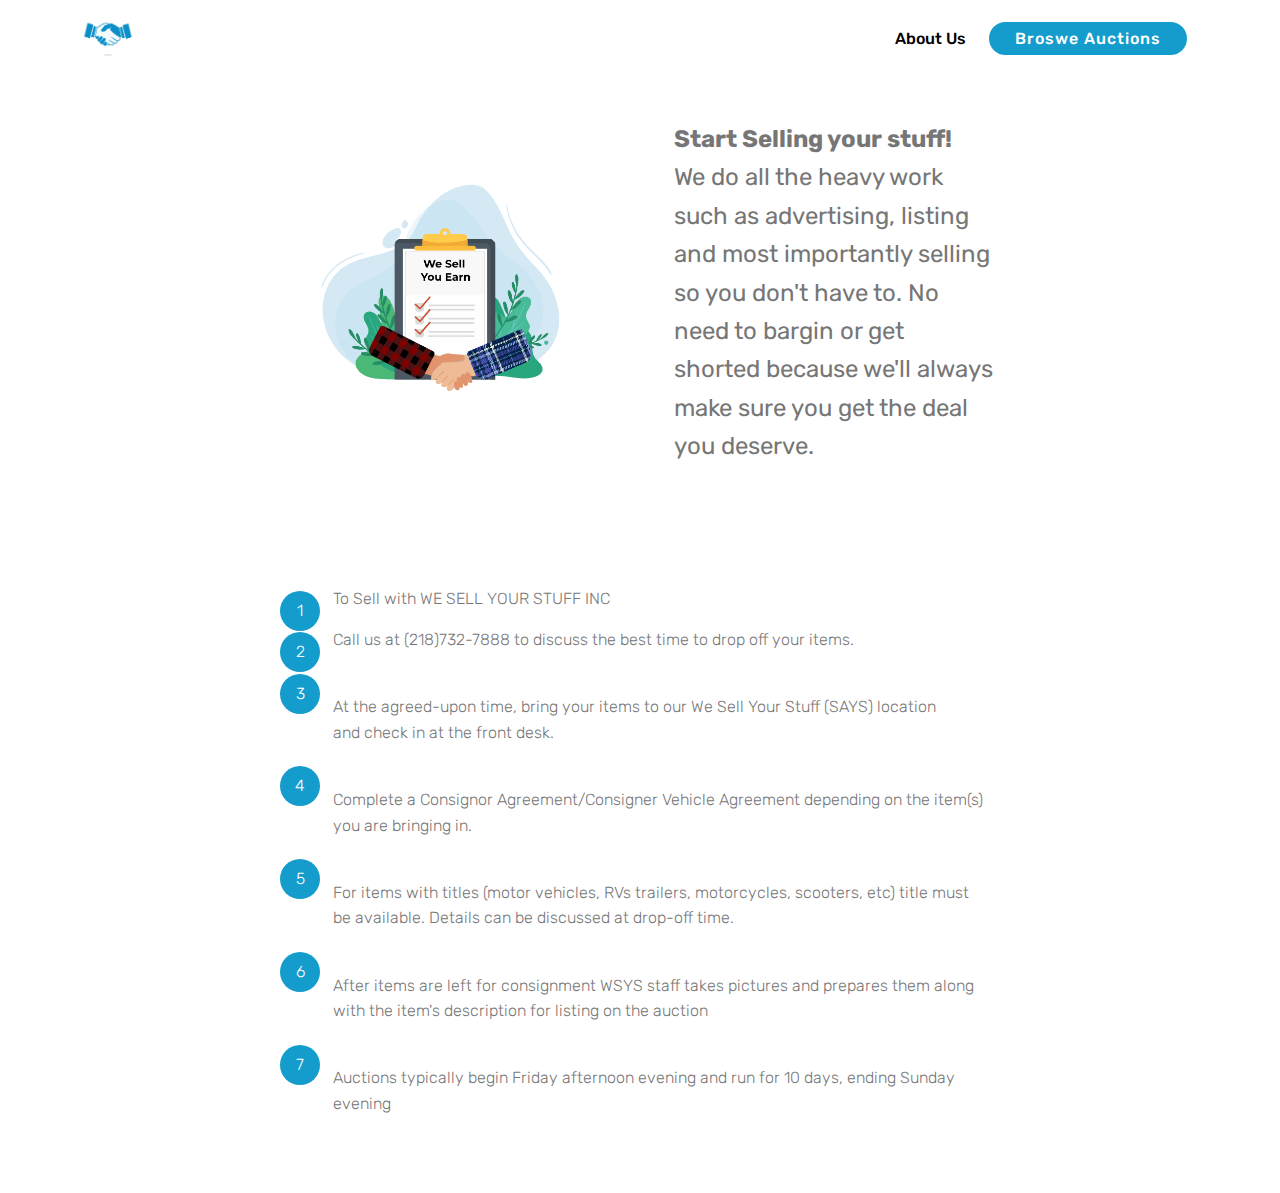
==== sell.html @ b96b13cd "init" ====
<!DOCTYPE html>
<html  >
<head>
  <!-- Site made with Mobirise Website Builder v4.11.3, https://mobirise.com -->
  <meta charset="UTF-8">
  <meta http-equiv="X-UA-Compatible" content="IE=edge">
  <meta name="generator" content="Mobirise v4.11.3, mobirise.com">
  <meta name="viewport" content="width=device-width, initial-scale=1, minimum-scale=1">
  <link rel="shortcut icon" href="assets/images/blue-hands-shaking-icon-86209-122x133.png" type="image/x-icon">
  <meta name="description" content="Web Page Creator Description">
  
  <title>Consignment</title>
  <link rel="stylesheet" href="assets/bootstrap/css/bootstrap.min.css">
  <link rel="stylesheet" href="assets/bootstrap/css/bootstrap-grid.min.css">
  <link rel="stylesheet" href="assets/bootstrap/css/bootstrap-reboot.min.css">
  <link rel="stylesheet" href="assets/tether/tether.min.css">
  <link rel="stylesheet" href="assets/dropdown/css/style.css">
  <link rel="stylesheet" href="assets/theme/css/style.css">
  <link rel="preload" as="style" href="assets/mobirise/css/mbr-additional.css"><link rel="stylesheet" href="assets/mobirise/css/mbr-additional.css" type="text/css">
  
  
  
</head>
<body>
  <section class="menu cid-rFRfF0WwJ8" once="menu" id="menu2-5">

    

    <nav class="navbar navbar-expand beta-menu navbar-dropdown align-items-center navbar-fixed-top navbar-toggleable-sm">
        <button class="navbar-toggler navbar-toggler-right" type="button" data-toggle="collapse" data-target="#navbarSupportedContent" aria-controls="navbarSupportedContent" aria-expanded="false" aria-label="Toggle navigation">
            <div class="hamburger">
                <span></span>
                <span></span>
                <span></span>
                <span></span>
            </div>
        </button>
        <div class="menu-logo">
            <div class="navbar-brand">
                <span class="navbar-logo">
                    <a href="https://mobirise.co">
                        <img src="assets/images/blue-hands-shaking-icon-86209-122x133.png" alt="Mobirise" title="" style="height: 3.8rem;">
                    </a>
                </span>
                
            </div>
        </div>
        <div class="collapse navbar-collapse" id="navbarSupportedContent">
            <ul class="navbar-nav nav-dropdown" data-app-modern-menu="true"><li class="nav-item">
                    <a class="nav-link link text-black display-4" href="https://mobirise.co">
                        About Us
                    </a>
                </li></ul>
            <div class="navbar-buttons mbr-section-btn"><a class="btn btn-sm btn-primary display-4" href="https://www.k-bid.com/auction/list?affiliate=175042&closing=&closing_mask=&distance_radius=-1&distance_zip=&sort_field=end" target="_blank">Broswe Auctions
                    </a></div>
        </div>
    </nav>
</section>

<section class="engine"><a href="https://mobirise.info/q">free responsive website templates</a></section><section class="mbr-section content6 cid-rFRnSzT2bj" id="content6-6">
    
     
    
    <div class="container">
        <div class="media-container-row">
            <div class="col-12 col-md-8">
                <div class="media-container-row">
                    <div class="mbr-figure" style="width: 110%;">
                      <img src="assets/images/con1-635x500.png" alt="Mobirise" title="">  
                    </div>
                    <div class="media-content">
                        <div class="mbr-section-text">
                            <p class="mbr-text mb-0 mbr-fonts-style display-5">
                               <strong>Start Selling your stuff!</strong>&nbsp;<br>We do all the heavy work such as advertising, listing and most importantly selling so you don't have to. No need to bargin or get shorted because we'll always make sure you get the deal you deserve. &nbsp; &nbsp; &nbsp; &nbsp; &nbsp; &nbsp; &nbsp; &nbsp; &nbsp; &nbsp; &nbsp; &nbsp; &nbsp; &nbsp; &nbsp;</p>
                        </div>
                    </div>
                </div>
            </div>
        </div>
    </div>
</section>

<section class="mbr-section article content11 cid-rFRnUtUGq5" id="content11-7">
     

    <div class="container">
        <div class="media-container-row">
            <div class="mbr-text counter-container col-12 col-md-8 mbr-fonts-style display-4">
                <ol>
                    <li>To Sell with WE SELL YOUR STUFF INC</li><li><span style="font-size: 1rem;">Call us at (218)732-7888 to discuss the best time to drop off your items.</span></li><li><span style="font-size: 1rem;"><br></span><span style="font-size: 1rem;">At the agreed-upon time, bring your items to our We Sell Your Stuff (SAYS) location and&nbsp;</span><span style="font-size: 1rem;">check in at the front desk.</span></li><li><span style="font-size: 1rem;"><br></span><span style="font-size: 1rem;">Complete a Consignor Agreement/Consigner Vehicle Agreement depending on the item(s) you&nbsp;</span><span style="font-size: 1rem;">are bringing in.</span></li><li><span style="font-size: 1rem;"><br></span><span style="font-size: 1rem;">For items with titles (motor vehicles, RVs trailers, motorcycles, scooters, etc) title must be&nbsp;</span><span style="font-size: 1rem;">available. Details can be discussed at drop-off time.</span></li><li><span style="font-size: 1rem;"><br></span><span style="font-size: 1rem;">After items are left for consignment WSYS staff takes pictures and prepares them along with&nbsp;</span><span style="font-size: 1rem;">the item's description for listing on the auction</span></li><li><span style="font-size: 1rem;"><br></span><span style="font-size: 1rem;">Auctions typically begin Friday afternoon evening and run for 10 days, ending Sunday evening</span></li></ol>
            </div>
        </div>
    </div>
</section>


  <script src="assets/web/assets/jquery/jquery.min.js"></script>
  <script src="assets/popper/popper.min.js"></script>
  <script src="assets/bootstrap/js/bootstrap.min.js"></script>
  <script src="assets/tether/tether.min.js"></script>
  <script src="assets/smoothscroll/smooth-scroll.js"></script>
  <script src="assets/dropdown/js/nav-dropdown.js"></script>
  <script src="assets/dropdown/js/navbar-dropdown.js"></script>
  <script src="assets/touchswipe/jquery.touch-swipe.min.js"></script>
  <script src="assets/theme/js/script.js"></script>
  
  
</body>
</html>
---- assets/dropdown/css/style.css ----
.navbar-dropdown {
  left: 0;
  padding: 0;
  position: absolute;
  right: 0;
  top: 0;
  transition: all 0.45s ease;
  z-index: 1030;
  background: #282828; }
  .navbar-dropdown .navbar-logo {
    margin-right: 0.8rem;
    transition: margin 0.3s ease-in-out;
    vertical-align: middle; }
    .navbar-dropdown .navbar-logo img {
      height: 3.125rem;
      transition: all 0.3s ease-in-out; }
    .navbar-dropdown .navbar-logo.mbr-iconfont {
      font-size: 3.125rem;
      line-height: 3.125rem; }
  .navbar-dropdown .navbar-caption {
    font-weight: 700;
    white-space: normal;
    vertical-align: -4px;
    line-height: 3.125rem !important; }
    .navbar-dropdown .navbar-caption, .navbar-dropdown .navbar-caption:hover {
      color: inherit;
      text-decoration: none; }
  .navbar-dropdown .mbr-iconfont + .navbar-caption {
    vertical-align: -1px; }
  .navbar-dropdown.navbar-fixed-top {
    position: fixed; }
  .navbar-dropdown .navbar-brand span {
    vertical-align: -4px; }
  .navbar-dropdown.bg-color.transparent {
    background: none; }
  .navbar-dropdown.navbar-short .navbar-brand {
    padding: 0.625rem 0; }
    .navbar-dropdown.navbar-short .navbar-brand span {
      vertical-align: -1px; }
  .navbar-dropdown.navbar-short .navbar-caption {
    line-height: 2.375rem !important;
    vertical-align: -2px; }
  .navbar-dropdown.navbar-short .navbar-logo {
    margin-right: 0.5rem; }
    .navbar-dropdown.navbar-short .navbar-logo img {
      height: 2.375rem; }
    .navbar-dropdown.navbar-short .navbar-logo.mbr-iconfont {
      font-size: 2.375rem;
      line-height: 2.375rem; }
  .navbar-dropdown.navbar-short .mbr-table-cell {
    height: 3.625rem; }
  .navbar-dropdown .navbar-close {
    left: 0.6875rem;
    position: fixed;
    top: 0.75rem;
    z-index: 1000; }
  .navbar-dropdown .hamburger-icon {
    content: "";
    display: inline-block;
    vertical-align: middle;
    width: 16px;
    -webkit-box-shadow: 0 -6px 0 1px #282828,0 0 0 1px #282828,0 6px 0 1px #282828;
    -moz-box-shadow: 0 -6px 0 1px #282828,0 0 0 1px #282828,0 6px 0 1px #282828;
    box-shadow: 0 -6px 0 1px #282828,0 0 0 1px #282828,0 6px 0 1px #282828; }

.dropdown-menu .dropdown-toggle[data-toggle="dropdown-submenu"]::after {
  border-bottom: 0.35em solid transparent;
  border-left: 0.35em solid;
  border-right: 0;
  border-top: 0.35em solid transparent;
  margin-left: 0.3rem; }

.dropdown-menu .dropdown-item:focus {
  outline: 0; }

.nav-dropdown {
  font-size: 0.75rem;
  font-weight: 500;
  height: auto !important; }
  .nav-dropdown .nav-btn {
    padding-left: 1rem; }
  .nav-dropdown .link {
    margin: .667em 1.667em;
    font-weight: 500;
    padding: 0;
    transition: color .2s ease-in-out; }
    .nav-dropdown .link.dropdown-toggle {
      margin-right: 2.583em; }
      .nav-dropdown .link.dropdown-toggle::after {
        margin-left: .25rem;
        border-top: 0.35em solid;
        border-right: 0.35em solid transparent;
        border-left: 0.35em solid transparent;
        border-bottom: 0; }
      .nav-dropdown .link.dropdown-toggle[aria-expanded="true"] {
        margin: 0;
        padding: 0.667em 3.263em  0.667em 1.667em; }
  .nav-dropdown .link::after,
  .nav-dropdown .dropdown-item::after {
    color: inherit; }
  .nav-dropdown .btn {
    font-size: 0.75rem;
    font-weight: 700;
    letter-spacing: 0;
    margin-bottom: 0;
    padding-left: 1.25rem;
    padding-right: 1.25rem; }
  .nav-dropdown .dropdown-menu {
    border-radius: 0;
    border: 0;
    left: 0;
    margin: 0;
    padding-bottom: 1.25rem;
    padding-top: 1.25rem;
    position: relative; }
  .nav-dropdown .dropdown-submenu {
    margin-left: 0.125rem;
    top: 0; }
  .nav-dropdown .dropdown-item {
    font-weight: 500;
    line-height: 2;
    padding: 0.3846em 4.615em 0.3846em 1.5385em;
    position: relative;
    transition: color .2s ease-in-out, background-color .2s ease-in-out; }
    .nav-dropdown .dropdown-item::after {
      margin-top: -0.3077em;
      position: absolute;
      right: 1.1538em;
      top: 50%; }
    .nav-dropdown .dropdown-item:focus, .nav-dropdown .dropdown-item:hover {
      background: none; }

@media (max-width: 767px) {
  .nav-dropdown.navbar-toggleable-sm {
    bottom: 0;
    display: none;
    left: 0;
    overflow-x: hidden;
    position: fixed;
    top: 0;
    transform: translateX(-100%);
    -ms-transform: translateX(-100%);
    -webkit-transform: translateX(-100%);
    width: 18.75rem;
    z-index: 999; } }
.nav-dropdown.navbar-toggleable-xl {
  bottom: 0;
  display: none;
  left: 0;
  overflow-x: hidden;
  position: fixed;
  top: 0;
  transform: translateX(-100%);
  -ms-transform: translateX(-100%);
  -webkit-transform: translateX(-100%);
  width: 18.75rem;
  z-index: 999; }

.nav-dropdown-sm {
  display: block !important;
  overflow-x: hidden;
  overflow: auto;
  padding-top: 3.875rem; }
  .nav-dropdown-sm::after {
    content: "";
    display: block;
    height: 3rem;
    width: 100%; }
  .nav-dropdown-sm.collapse.in ~ .navbar-close {
    display: block !important; }
  .nav-dropdown-sm.collapsing, .nav-dropdown-sm.collapse.in {
    transform: translateX(0);
    -ms-transform: translateX(0);
    -webkit-transform: translateX(0);
    transition: all 0.25s ease-out;
    -webkit-transition: all 0.25s ease-out;
    background: #282828; }
  .nav-dropdown-sm.collapsing[aria-expanded="false"] {
    transform: translateX(-100%);
    -ms-transform: translateX(-100%);
    -webkit-transform: translateX(-100%); }
  .nav-dropdown-sm .nav-item {
    display: block;
    margin-left: 0 !important;
    padding-left: 0; }
  .nav-dropdown-sm .link,
  .nav-dropdown-sm .dropdown-item {
    border-top: 1px dotted rgba(255, 255, 255, 0.1);
    font-size: 0.8125rem;
    line-height: 1.6;
    margin: 0 !important;
    padding: 0.875rem 2.4rem 0.875rem 1.5625rem !important;
    position: relative;
    white-space: normal; }
    .nav-dropdown-sm .link:focus, .nav-dropdown-sm .link:hover,
    .nav-dropdown-sm .dropdown-item:focus,
    .nav-dropdown-sm .dropdown-item:hover {
      background: rgba(0, 0, 0, 0.2) !important;
      color: #c0a375; }
  .nav-dropdown-sm .nav-btn {
    position: relative;
    padding: 1.5625rem 1.5625rem 0 1.5625rem; }
    .nav-dropdown-sm .nav-btn::before {
      border-top: 1px dotted rgba(255, 255, 255, 0.1);
      content: "";
      left: 0;
      position: absolute;
      top: 0;
      width: 100%; }
    .nav-dropdown-sm .nav-btn + .nav-btn {
      padding-top: 0.625rem; }
      .nav-dropdown-sm .nav-btn + .nav-btn::before {
        display: none; }
  .nav-dropdown-sm .btn {
    padding: 0.625rem 0; }
  .nav-dropdown-sm .dropdown-toggle[data-toggle="dropdown-submenu"]::after {
    margin-left: .25rem;
    border-top: 0.35em solid;
    border-right: 0.35em solid transparent;
    border-left: 0.35em solid transparent;
    border-bottom: 0; }
  .nav-dropdown-sm .dropdown-toggle[data-toggle="dropdown-submenu"][aria-expanded="true"]::after {
    border-top: 0;
    border-right: 0.35em solid transparent;
    border-left: 0.35em solid transparent;
    border-bottom: 0.35em solid; }
  .nav-dropdown-sm .dropdown-menu {
    margin: 0;
    padding: 0;
    position: relative;
    top: 0;
    left: 0;
    width: 100%;
    border: 0;
    float: none;
    border-radius: 0;
    background: none; }
  .nav-dropdown-sm .dropdown-submenu {
    left: 100%;
    margin-left: 0.125rem;
    margin-top: -1.25rem;
    top: 0; }

.navbar-toggleable-sm .nav-dropdown .dropdown-menu {
  position: absolute; }

.navbar-toggleable-sm .nav-dropdown .dropdown-submenu {
  left: 100%;
  margin-left: 0.125rem;
  margin-top: -1.25rem;
  top: 0; }

.navbar-toggleable-sm.opened .nav-dropdown .dropdown-menu {
  position: relative; }

.navbar-toggleable-sm.opened .nav-dropdown .dropdown-submenu {
  left: 0;
  margin-left: 00rem;
  margin-top: 0rem;
  top: 0; }

.is-builder .nav-dropdown.collapsing {
  transition: none !important; }

/*# sourceMappingURL=style.css.map */
---- assets/theme/css/style.css ----
/*!
 * Mobirise v4 theme (https://mobirise.com/)
 * Copyright 2017 Mobirise
 */
section {
  background-color: #eeeeee; }

body {
  font-style: normal;
  line-height: 1.5; }

section,
.container,
.container-fluid {
  position: relative;
  word-wrap: break-word; }

a.mbr-iconfont:hover {
  text-decoration: none; }

.article .lead p,
.article .lead ul,
.article .lead ol,
.article .lead pre,
.article .lead blockquote {
  margin-bottom: 0; }

ul,
ol,
pre,
blockquote {
  margin-bottom: 2.3125rem; }

pre {
  background: #f4f4f4;
  padding: 10px 24px;
  white-space: pre-wrap; }

.inactive {
  -webkit-user-select: none;
  -moz-user-select: none;
  -ms-user-select: none;
  user-select: none;
  pointer-events: none;
  -webkit-user-drag: none;
  user-drag: none; }

.mbr-section__comments .row {
  justify-content: center;
  -webkit-justify-content: center; }

a {
  font-style: normal;
  font-weight: 400;
  cursor: pointer; }
  a, a:hover {
    text-decoration: none; }

figure {
  margin-bottom: 0; }

body {
  color: #232323; }

h1,
h2,
h3,
h4,
h5,
h6,
.h1,
.h2,
.h3,
.h4,
.h5,
.h6,
.display-1,
.display-2,
.display-3,
.display-4 {
  line-height: 1;
  word-break: break-word;
  word-wrap: break-word; }

.mbr-section-title {
  font-style: normal;
  line-height: 1.2; }

.mbr-section-subtitle {
  line-height: 1.3; }

.mbr-text {
  font-style: normal;
  line-height: 1.6; }

b,
strong {
  font-weight: bold; }

blockquote {
  padding: 10px 0 10px 20px;
  position: relative;
  border-left: 2px solid;
  border-color: #ff3366; }

input:-webkit-autofill, input:-webkit-autofill:hover, input:-webkit-autofill:focus, input:-webkit-autofill:active {
  transition-delay: 9999s;
  transition-property: background-color, color; }

textarea[type='hidden'] {
  display: none; }

body {
  position: relative; }

section {
  background-position: 50% 50%;
  background-repeat: no-repeat;
  background-size: cover; }
  section .mbr-background-video,
  section .mbr-background-video-preview {
    position: absolute;
    bottom: 0;
    left: 0;
    right: 0;
    top: 0; }

.hidden {
  visibility: hidden; }

.mbr-z-index20 {
  z-index: 20; }

/*! Base colors */
.mbr-white {
  color: #ffffff; }

.mbr-black {
  color: #000000; }

.mbr-bg-white {
  background-color: #ffffff; }

.mbr-bg-black {
  background-color: #000000; }

/*! Text-aligns */
.align-left {
  text-align: left; }

.align-center {
  text-align: center; }

.align-right {
  text-align: right; }

@media (max-width: 767px) {
  .align-left,
  .align-center,
  .align-right,
  .mbr-section-btn,
  .mbr-section-title {
    text-align: center; } }
/*! Font-weight  */
.mbr-light {
  font-weight: 300; }

.mbr-regular {
  font-weight: 400; }

.mbr-semibold {
  font-weight: 500; }

.mbr-bold {
  font-weight: 700; }

/*! Media  */
.media-size-item {
  -webkit-flex: 1 1 auto;
  -moz-flex: 1 1 auto;
  -ms-flex: 1 1 auto;
  -o-flex: 1 1 auto;
  flex: 1 1 auto; }

.media-content {
  -webkit-flex-basis: 100%;
  flex-basis: 100%; }

.media-container-row {
  display: -ms-flexbox;
  display: -webkit-flex;
  display: flex;
  -webkit-flex-direction: row;
  -ms-flex-direction: row;
  flex-direction: row;
  -webkit-flex-wrap: wrap;
  -ms-flex-wrap: wrap;
  flex-wrap: wrap;
  -webkit-justify-content: center;
  -ms-flex-pack: center;
  justify-content: center;
  -webkit-align-content: center;
  -ms-flex-line-pack: center;
  align-content: center;
  -webkit-align-items: start;
  -ms-flex-align: start;
  align-items: start; }
  .media-container-row .media-size-item {
    width: 400px; }

.media-container-column {
  display: -ms-flexbox;
  display: -webkit-flex;
  display: flex;
  -webkit-flex-direction: column;
  -ms-flex-direction: column;
  flex-direction: column;
  -webkit-flex-wrap: wrap;
  -ms-flex-wrap: wrap;
  flex-wrap: wrap;
  -webkit-justify-content: center;
  -ms-flex-pack: center;
  justify-content: center;
  -webkit-align-content: center;
  -ms-flex-line-pack: center;
  align-content: center;
  -webkit-align-items: stretch;
  -ms-flex-align: stretch;
  align-items: stretch; }
  .media-container-column > * {
    width: 100%; }

@media (min-width: 992px) {
  .media-container-row {
    -webkit-flex-wrap: nowrap;
    -ms-flex-wrap: nowrap;
    flex-wrap: nowrap; } }
figure {
  overflow: hidden; }

figure[mbr-media-size] {
  transition: width 0.1s; }

.mbr-figure img,
.mbr-figure iframe {
  display: block;
  width: 100%; }

.card {
  background-color: transparent;
  border: none; }

.card-box {
  width: 100%; }

.card-img {
  text-align: center;
  flex-shrink: 0;
  -webkit-flex-shrink: 0; }

.media {
  max-width: 100%;
  margin: 0 auto; }

.mbr-figure {
  -ms-flex-item-align: center;
  -ms-grid-row-align: center;
  -webkit-align-self: center;
  align-self: center; }

.media-container > div {
  max-width: 100%; }

.mbr-figure img,
.card-img img {
  width: 100%; }

@media (max-width: 991px) {
  .media-size-item {
    width: auto !important; }

  .media {
    width: auto; }

  .mbr-figure {
    width: 100% !important; } }
/*! Buttons */
.btn {
  font-weight: 500;
  border-width: 2px;
  font-style: normal;
  letter-spacing: 1px;
  margin: .4rem .8rem;
  white-space: normal;
  -webkit-transition: all .3s ease-in-out;
  -moz-transition: all .3s ease-in-out;
  transition: all .3s ease-in-out;
  display: inline-flex;
  align-items: center;
  justify-content: center;
  word-break: break-word;
  -webkit-align-items: center;
  -webkit-justify-content: center;
  display: -webkit-inline-flex; }

.btn-sm {
  font-weight: 500;
  letter-spacing: 1px;
  -webkit-transition: all .3s ease-in-out;
  -moz-transition: all .3s ease-in-out;
  transition: all .3s ease-in-out; }

.btn-md {
  font-weight: 500;
  letter-spacing: 1px;
  margin: .4rem .8rem !important;
  -webkit-transition: all .3s ease-in-out;
  -moz-transition: all .3s ease-in-out;
  transition: all .3s ease-in-out; }

.btn-lg {
  font-weight: 500;
  letter-spacing: 1px;
  margin: .4rem .8rem !important;
  -webkit-transition: all .3s ease-in-out;
  -moz-transition: all .3s ease-in-out;
  transition: all .3s ease-in-out; }

.mbr-section-btn {
  margin-left: -0.25rem;
  margin-right: -0.25rem;
  font-size: 0; }

nav .mbr-section-btn {
  margin-left: 0rem;
  margin-right: 0rem; }

.btn-form {
  border-radius: 0; }
  .btn-form:hover {
    cursor: pointer; }

/*! Btn icon margin */
.btn .mbr-iconfont,
.btn.btn-sm .mbr-iconfont {
  cursor: pointer;
  margin-right: 0.5rem; }

.btn.btn-md .mbr-iconfont,
.btn.btn-md .mbr-iconfont {
  margin-right: 0.8rem; }

.mbr-regular {
  font-weight: 400; }

.mbr-semibold {
  font-weight: 500; }

.mbr-bold {
  font-weight: 700; }

[type='submit'] {
  -webkit-appearance: none; }

/*! Full-screen */
.mbr-fullscreen .mbr-overlay {
  min-height: 100vh; }

.mbr-fullscreen {
  display: flex;
  display: -webkit-flex;
  display: -moz-flex;
  display: -ms-flex;
  display: -o-flex;
  align-items: center;
  -webkit-align-items: center;
  min-height: 100vh;
  padding-top: 3rem;
  padding-bottom: 3rem; }

/*! Map */
.map {
  height: 25rem;
  position: relative; }
  .map iframe {
    width: 100%;
    height: 100%; }

.mbr-overlay {
  background-color: #000;
  bottom: 0;
  left: 0;
  opacity: .5;
  position: absolute;
  right: 0;
  top: 0;
  z-index: 0;
  pointer-events: none; }

/* Form */
blockquote {
  font-style: italic;
  padding: 10px 0 10px 20px;
  font-size: 1.09rem;
  position: relative;
  border-width: 3px; }

.form-control {
  background-color: #f5f5f5;
  box-shadow: none;
  color: #565656;
  line-height: 1.43;
  min-height: 3.5em;
  padding: 1.07em .5em; }
  .form-control, .form-control:focus {
    border: 1px solid #e8e8e8; }
  .form-active .form-control:invalid {
    border-color: red; }

.form-control-label {
  position: relative;
  cursor: pointer;
  margin-bottom: .357em;
  padding: 0; }

.alert {
  color: #ffffff;
  border-radius: 0;
  border: 0;
  font-size: .875rem;
  line-height: 1.5;
  margin-bottom: 1.875rem;
  padding: 1.25rem;
  position: relative; }
  .alert.alert-form::after {
    background-color: inherit;
    bottom: -7px;
    content: "";
    display: block;
    height: 14px;
    left: 50%;
    margin-left: -7px;
    position: absolute;
    transform: rotate(45deg);
    width: 14px;
    -webkit-transform: rotate(45deg); }

.form-asterisk {
  font-family: initial;
  position: absolute;
  top: -2px;
  font-weight: normal; }

/*! Scroll to top arrow */
#scrollToTop a i:before {
  content: '';
  position: absolute;
  height: 40%;
  top: 25%;
  background: #fff;
  width: 2px;
  left: calc(50% - 1px); }
#scrollToTop a i:after {
  content: '';
  position: absolute;
  display: block;
  border-top: 2px solid #fff;
  border-right: 2px solid #fff;
  width: 40%;
  height: 40%;
  left: 30%;
  bottom: 30%;
  transform: rotate(135deg);
  -webkit-transform: rotate(135deg); }

.mbr-arrow-up {
  bottom: 25px;
  right: 90px;
  position: fixed;
  text-align: right;
  z-index: 5000;
  color: #ffffff;
  font-size: 32px;
  transform: rotate(180deg);
  -webkit-transform: rotate(180deg); }

.mbr-arrow-up a {
  background: rgba(0, 0, 0, 0.2);
  border-radius: 3px;
  color: #fff;
  display: inline-block;
  height: 60px;
  width: 60px;
  outline-style: none !important;
  position: relative;
  text-decoration: none;
  transition: all 0.3s ease-in-out;
  cursor: pointer;
  text-align: center; }
  .mbr-arrow-up a:hover {
    background-color: rgba(0, 0, 0, 0.4); }
  .mbr-arrow-up a i {
    line-height: 60px; }

.mbr-arrow-up-icon {
  display: block;
  color: #fff; }

.mbr-arrow-up-icon::before {
  content: '\203a';
  display: inline-block;
  font-family: serif;
  font-size: 32px;
  line-height: 1;
  font-style: normal;
  position: relative;
  top: 6px;
  left: -4px;
  -webkit-transform: rotate(-90deg);
  transform: rotate(-90deg); }

/*! Arrow Down */
.mbr-arrow {
  position: absolute;
  bottom: 45px;
  left: 50%;
  width: 60px;
  height: 60px;
  cursor: pointer;
  background-color: rgba(80, 80, 80, 0.5);
  border-radius: 50%;
  -webkit-transform: translateX(-50%);
  transform: translateX(-50%); }
  .mbr-arrow > a {
    display: inline-block;
    text-decoration: none;
    outline-style: none;
    -webkit-animation: arrowdown 1.7s ease-in-out infinite;
    animation: arrowdown 1.7s ease-in-out infinite; }
    .mbr-arrow > a > i {
      position: absolute;
      top: -2px;
      left: 15px;
      font-size: 2rem; }

@keyframes arrowdown {
  0% {
    transform: translateY(0px);
    -webkit-transform: translateY(0px); }
  50% {
    transform: translateY(-5px);
    -webkit-transform: translateY(-5px); }
  100% {
    transform: translateY(0px);
    -webkit-transform: translateY(0px); } }
@-webkit-keyframes arrowdown {
  0% {
    transform: translateY(0px);
    -webkit-transform: translateY(0px); }
  50% {
    transform: translateY(-5px);
    -webkit-transform: translateY(-5px); }
  100% {
    transform: translateY(0px);
    -webkit-transform: translateY(0px); } }
@media (max-width: 500px) {
  .mbr-arrow-up {
    left: 50%;
    right: auto;
    transform: translateX(-50%) rotate(180deg);
    -webkit-transform: translateX(-50%) rotate(180deg); } }
/*Gradients animation*/
@keyframes gradient-animation {
  from {
    background-position: 0% 100%;
    animation-timing-function: ease-in-out; }
  to {
    background-position: 100% 0%;
    animation-timing-function: ease-in-out; } }
@-webkit-keyframes gradient-animation {
  from {
    background-position: 0% 100%;
    animation-timing-function: ease-in-out; }
  to {
    background-position: 100% 0%;
    animation-timing-function: ease-in-out; } }
.bg-gradient {
  background-size: 200% 200%;
  animation: gradient-animation 5s infinite alternate;
  -webkit-animation: gradient-animation 5s infinite alternate; }

.menu .navbar-brand {
  display: -webkit-flex; }
  .menu .navbar-brand span {
    display: flex;
    display: -webkit-flex; }
  .menu .navbar-brand .navbar-caption-wrap {
    display: -webkit-flex; }
  .menu .navbar-brand .navbar-logo img {
    display: -webkit-flex; }
@media (min-width: 768px) and (max-width: 1023px) {
  .menu .navbar-toggleable-sm .navbar-nav {
    display: -webkit-box;
    display: -webkit-flex;
    display: -ms-flexbox; } }
@media (max-width: 1023px) {
  .menu .navbar-collapse {
    max-height: 93.5vh; }
    .menu .navbar-collapse.show {
      overflow: auto; } }
@media (min-width: 1024px) {
  .menu .navbar-nav.nav-dropdown {
    display: -webkit-flex; }
  .menu .navbar-toggleable-sm .navbar-collapse {
    display: -webkit-flex !important; }
  .menu .collapsed .navbar-collapse {
    max-height: 93.5vh; }
    .menu .collapsed .navbar-collapse.show {
      overflow: auto; } }
@media (max-width: 767px) {
  .menu .navbar-collapse {
    max-height: 80vh; } }

/* Others*/
.note-check a[data-value=Rubik] {
  font-style: normal; }

.mbr-arrow a {
  color: #ffffff; }

@media (max-width: 767px) {
  .mbr-arrow {
    display: none; } }
.navbar {
  display: -webkit-flex;
  -webkit-flex-wrap: wrap;
  -webkit-align-items: center;
  -webkit-justify-content: space-between; }

.navbar-collapse {
  -webkit-flex-basis: 100%;
  -webkit-flex-grow: 1;
  -webkit-align-items: center; }

.nav-dropdown .link {
  padding: 0.667em 1.667em !important;
  margin: 0 !important; }

.nav {
  display: -webkit-flex;
  -webkit-flex-wrap: wrap; }

.row {
  display: -webkit-flex;
  -webkit-flex-wrap: wrap; }

.justify-content-center {
  -webkit-justify-content: center; }

.form-inline {
  display: -webkit-flex;
  -webkit-flex-flow: row wrap;
  -webkit-align-items: center; }

.card-wrapper {
  -webkit-flex: 1; }

.carousel-control {
  z-index: 10;
  display: -webkit-flex;
  -webkit-align-items: center;
  -webkit-justify-content: center; }

.carousel-controls {
  display: -webkit-flex; }

.media {
  display: -webkit-flex; }

.form-group:focus {
  outline: none; }

.jq-selectbox__select {
  padding: 1.07em 0.5em;
  position: absolute;
  top: 0;
  left: 0;
  width: 100%; }

.jq-selectbox__dropdown {
  position: absolute;
  top: 100% !important;
  left: 0 !important;
  width: 100% !important; }

.jq-selectbox__trigger-arrow {
  transform: translateY(-50%); }

.jq-selectbox li {
  padding: 1.07em 0.5em; }

input[type='range'] {
  padding-left: 0 !important;
  padding-right: 0 !important; }

.modal-dialog,
.modal-content {
  height: 100%; }

.modal-dialog .carousel-inner {
  height: calc(100vh - 1.75rem); }
  @media (max-width: 575px) {
    .modal-dialog .carousel-inner {
      height: calc(100vh - 1rem); } }

.carousel-item {
  text-align: center; }

.carousel-item img {
  margin: auto; }

.navbar-toggler {
  -webkit-align-self: flex-start;
  -ms-flex-item-align: start;
  align-self: flex-start;
  padding: 0.25rem 0.75rem;
  font-size: 1.25rem;
  line-height: 1;
  background: transparent;
  border: 1px solid transparent;
  -webkit-border-radius: 0.25rem;
  border-radius: 0.25rem; }

.navbar-toggler:focus,
.navbar-toggler:hover {
  text-decoration: none; }

.navbar-toggler-icon {
  display: inline-block;
  width: 1.5em;
  height: 1.5em;
  vertical-align: middle;
  content: '';
  background: no-repeat center center;
  -webkit-background-size: 100% 100%;
  -o-background-size: 100% 100%;
  background-size: 100% 100%; }

.navbar-toggler-left {
  position: absolute;
  left: 1rem; }

.navbar-toggler-right {
  position: absolute;
  right: 1rem; }

@media (max-width: 575px) {
  .navbar-toggleable .navbar-nav .dropdown-menu {
    position: static;
    float: none; }

  .navbar-toggleable > .container {
    padding-right: 0;
    padding-left: 0; } }
@media (min-width: 576px) {
  .navbar-toggleable {
    -webkit-box-orient: horizontal;
    -webkit-box-direction: normal;
    -webkit-flex-direction: row;
    -ms-flex-direction: row;
    flex-direction: row;
    -webkit-flex-wrap: nowrap;
    -ms-flex-wrap: nowrap;
    flex-wrap: nowrap;
    -webkit-box-align: center;
    -webkit-align-items: center;
    -ms-flex-align: center;
    align-items: center; }

  .navbar-toggleable .navbar-nav {
    -webkit-box-orient: horizontal;
    -webkit-box-direction: normal;
    -webkit-flex-direction: row;
    -ms-flex-direction: row;
    flex-direction: row; }

  .navbar-toggleable .navbar-nav .nav-link {
    padding-right: 0.5rem;
    padding-left: 0.5rem; }

  .navbar-toggleable > .container {
    display: -webkit-box;
    display: -webkit-flex;
    display: -ms-flexbox;
    display: flex;
    -webkit-flex-wrap: nowrap;
    -ms-flex-wrap: nowrap;
    flex-wrap: nowrap;
    -webkit-box-align: center;
    -webkit-align-items: center;
    -ms-flex-align: center;
    align-items: center; }

  .navbar-toggleable .navbar-collapse {
    display: -webkit-box !important;
    display: -webkit-flex !important;
    display: -ms-flexbox !important;
    display: flex !important;
    width: 100%; }

  .navbar-toggleable .navbar-toggler {
    display: none; } }
@media (max-width: 767px) {
  .navbar-toggleable-sm .navbar-nav .dropdown-menu {
    position: static;
    float: none; }

  .navbar-toggleable-sm > .container {
    padding-right: 0;
    padding-left: 0; } }
@media (min-width: 768px) {
  .navbar-toggleable-sm {
    -webkit-box-orient: horizontal;
    -webkit-box-direction: normal;
    -webkit-flex-direction: row;
    -ms-flex-direction: row;
    flex-direction: row;
    -webkit-flex-wrap: nowrap;
    -ms-flex-wrap: nowrap;
    flex-wrap: nowrap;
    -webkit-box-align: center;
    -webkit-align-items: center;
    -ms-flex-align: center;
    align-items: center; }

  .navbar-toggleable-sm .navbar-nav {
    -webkit-box-orient: horizontal;
    -webkit-box-direction: normal;
    -webkit-flex-direction: row;
    -ms-flex-direction: row;
    flex-direction: row; }

  .navbar-toggleable-sm .navbar-nav .nav-link {
    padding-right: 0.5rem;
    padding-left: 0.5rem; }

  .navbar-toggleable-sm > .container {
    display: -webkit-box;
    display: -webkit-flex;
    display: -ms-flexbox;
    display: flex;
    -webkit-flex-wrap: nowrap;
    -ms-flex-wrap: nowrap;
    flex-wrap: nowrap;
    -webkit-box-align: center;
    -webkit-align-items: center;
    -ms-flex-align: center;
    align-items: center; }

  .navbar-toggleable-sm .navbar-collapse {
    display: none;
    width: 100%; }

  .navbar-toggleable-sm .navbar-toggler {
    display: none; } }
@media (max-width: 1023px) {
  .navbar-toggleable-md .navbar-nav .dropdown-menu {
    position: static;
    float: none; }

  .navbar-toggleable-md > .container {
    padding-right: 0;
    padding-left: 0; } }
@media (min-width: 1024px) {
  .navbar-toggleable-md {
    -webkit-box-orient: horizontal;
    -webkit-box-direction: normal;
    -webkit-flex-direction: row;
    -ms-flex-direction: row;
    flex-direction: row;
    -webkit-flex-wrap: nowrap;
    -ms-flex-wrap: nowrap;
    flex-wrap: nowrap;
    -webkit-box-align: center;
    -webkit-align-items: center;
    -ms-flex-align: center;
    align-items: center; }

  .navbar-toggleable-md .navbar-nav {
    -webkit-box-orient: horizontal;
    -webkit-box-direction: normal;
    -webkit-flex-direction: row;
    -ms-flex-direction: row;
    flex-direction: row; }

  .navbar-toggleable-md .navbar-nav .nav-link {
    padding-right: 0.5rem;
    padding-left: 0.5rem; }

  .navbar-toggleable-md > .container {
    display: -webkit-box;
    display: -webkit-flex;
    display: -ms-flexbox;
    display: flex;
    -webkit-flex-wrap: nowrap;
    -ms-flex-wrap: nowrap;
    flex-wrap: nowrap;
    -webkit-box-align: center;
    -webkit-align-items: center;
    -ms-flex-align: center;
    align-items: center; }

  .navbar-toggleable-md .navbar-collapse {
    display: -webkit-box !important;
    display: -webkit-flex !important;
    display: -ms-flexbox !important;
    display: flex !important;
    width: 100%; }

  .navbar-toggleable-md .navbar-toggler {
    display: none; } }
@media (max-width: 1199px) {
  .navbar-toggleable-lg .navbar-nav .dropdown-menu {
    position: static;
    float: none; }

  .navbar-toggleable-lg > .container {
    padding-right: 0;
    padding-left: 0; } }
@media (min-width: 1200px) {
  .navbar-toggleable-lg {
    -webkit-box-orient: horizontal;
    -webkit-box-direction: normal;
    -webkit-flex-direction: row;
    -ms-flex-direction: row;
    flex-direction: row;
    -webkit-flex-wrap: nowrap;
    -ms-flex-wrap: nowrap;
    flex-wrap: nowrap;
    -webkit-box-align: center;
    -webkit-align-items: center;
    -ms-flex-align: center;
    align-items: center; }

  .navbar-toggleable-lg .navbar-nav {
    -webkit-box-orient: horizontal;
    -webkit-box-direction: normal;
    -webkit-flex-direction: row;
    -ms-flex-direction: row;
    flex-direction: row; }

  .navbar-toggleable-lg .navbar-nav .nav-link {
    padding-right: 0.5rem;
    padding-left: 0.5rem; }

  .navbar-toggleable-lg > .container {
    display: -webkit-box;
    display: -webkit-flex;
    display: -ms-flexbox;
    display: flex;
    -webkit-flex-wrap: nowrap;
    -ms-flex-wrap: nowrap;
    flex-wrap: nowrap;
    -webkit-box-align: center;
    -webkit-align-items: center;
    -ms-flex-align: center;
    align-items: center; }

  .navbar-toggleable-lg .navbar-collapse {
    display: -webkit-box !important;
    display: -webkit-flex !important;
    display: -ms-flexbox !important;
    display: flex !important;
    width: 100%; }

  .navbar-toggleable-lg .navbar-toggler {
    display: none; } }
.navbar-toggleable-xl {
  -webkit-box-orient: horizontal;
  -webkit-box-direction: normal;
  -webkit-flex-direction: row;
  -ms-flex-direction: row;
  flex-direction: row;
  -webkit-flex-wrap: nowrap;
  -ms-flex-wrap: nowrap;
  flex-wrap: nowrap;
  -webkit-box-align: center;
  -webkit-align-items: center;
  -ms-flex-align: center;
  align-items: center; }

.navbar-toggleable-xl .navbar-nav .dropdown-menu {
  position: static;
  float: none; }

.navbar-toggleable-xl > .container {
  padding-right: 0;
  padding-left: 0; }

.navbar-toggleable-xl .navbar-nav {
  -webkit-box-orient: horizontal;
  -webkit-box-direction: normal;
  -webkit-flex-direction: row;
  -ms-flex-direction: row;
  flex-direction: row; }

.navbar-toggleable-xl .navbar-nav .nav-link {
  padding-right: 0.5rem;
  padding-left: 0.5rem; }

.navbar-toggleable-xl > .container {
  display: -webkit-box;
  display: -webkit-flex;
  display: -ms-flexbox;
  display: flex;
  -webkit-flex-wrap: nowrap;
  -ms-flex-wrap: nowrap;
  flex-wrap: nowrap;
  -webkit-box-align: center;
  -webkit-align-items: center;
  -ms-flex-align: center;
  align-items: center; }

.navbar-toggleable-xl .navbar-collapse {
  display: -webkit-box !important;
  display: -webkit-flex !important;
  display: -ms-flexbox !important;
  display: flex !important;
  width: 100%; }

.navbar-toggleable-xl .navbar-toggler {
  display: none; }

.card-img {
  width: auto; }

.menu .navbar.collapsed:not(.beta-menu) {
  flex-direction: column;
  -webkit-flex-direction: column; }

.carousel-item.active,
.carousel-item-next,
.carousel-item-prev {
  display: -webkit-box;
  display: -webkit-flex;
  display: -ms-flexbox;
  display: flex; }

.note-air-layout .dropup .dropdown-menu,
.note-air-layout .navbar-fixed-bottom .dropdown .dropdown-menu {
  bottom: initial !important; }

html,
body {
  height: auto;
  min-height: 100vh; }

.dropup .dropdown-toggle::after {
  display: none; }

/*# sourceMappingURL=style.css.map */
.engine {
	position: absolute;
	text-indent: -2400px;
	text-align: center;
	padding: 0;
	top: 0;
	left: -2400px;
}
---- assets/mobirise/css/mbr-additional.css ----
@import url(https://fonts.googleapis.com/css?family=Rubik:300,300i,400,400i,500,500i,700,700i,900,900i&display=swap);





body {
  font-family: Rubik;
}
.display-1 {
  font-family: 'Rubik', sans-serif;
  font-size: 4.25rem;
  font-display: swap;
}
.display-1 > .mbr-iconfont {
  font-size: 6.8rem;
}
.display-2 {
  font-family: 'Rubik', sans-serif;
  font-size: 3rem;
  font-display: swap;
}
.display-2 > .mbr-iconfont {
  font-size: 4.8rem;
}
.display-4 {
  font-family: 'Rubik', sans-serif;
  font-size: 1rem;
  font-display: swap;
}
.display-4 > .mbr-iconfont {
  font-size: 1.6rem;
}
.display-5 {
  font-family: 'Rubik', sans-serif;
  font-size: 1.5rem;
  font-display: swap;
}
.display-5 > .mbr-iconfont {
  font-size: 2.4rem;
}
.display-7 {
  font-family: 'Rubik', sans-serif;
  font-size: 1rem;
  font-display: swap;
}
.display-7 > .mbr-iconfont {
  font-size: 1.6rem;
}
/* ---- Fluid typography for mobile devices ---- */
/* 1.4 - font scale ratio ( bootstrap == 1.42857 ) */
/* 100vw - current viewport width */
/* (48 - 20)  48 == 48rem == 768px, 20 == 20rem == 320px(minimal supported viewport) */
/* 0.65 - min scale variable, may vary */
@media (max-width: 768px) {
  .display-1 {
    font-size: 3.4rem;
    font-size: calc( 2.1374999999999997rem + (4.25 - 2.1374999999999997) * ((100vw - 20rem) / (48 - 20)));
    line-height: calc( 1.4 * (2.1374999999999997rem + (4.25 - 2.1374999999999997) * ((100vw - 20rem) / (48 - 20))));
  }
  .display-2 {
    font-size: 2.4rem;
    font-size: calc( 1.7rem + (3 - 1.7) * ((100vw - 20rem) / (48 - 20)));
    line-height: calc( 1.4 * (1.7rem + (3 - 1.7) * ((100vw - 20rem) / (48 - 20))));
  }
  .display-4 {
    font-size: 0.8rem;
    font-size: calc( 1rem + (1 - 1) * ((100vw - 20rem) / (48 - 20)));
    line-height: calc( 1.4 * (1rem + (1 - 1) * ((100vw - 20rem) / (48 - 20))));
  }
  .display-5 {
    font-size: 1.2rem;
    font-size: calc( 1.175rem + (1.5 - 1.175) * ((100vw - 20rem) / (48 - 20)));
    line-height: calc( 1.4 * (1.175rem + (1.5 - 1.175) * ((100vw - 20rem) / (48 - 20))));
  }
}
/* Buttons */
.btn {
  padding: 1rem 3rem;
  border-radius: 3px;
}
.btn-sm {
  padding: 0.6rem 1.5rem;
  border-radius: 3px;
}
.btn-md {
  padding: 1rem 3rem;
  border-radius: 3px;
}
.btn-lg {
  padding: 1.2rem 3.2rem;
  border-radius: 3px;
}
.bg-primary {
  background-color: #149dcc !important;
}
.bg-success {
  background-color: #f7ed4a !important;
}
.bg-info {
  background-color: #82786e !important;
}
.bg-warning {
  background-color: #879a9f !important;
}
.bg-danger {
  background-color: #b1a374 !important;
}
.btn-primary,
.btn-primary:active {
  background-color: #149dcc !important;
  border-color: #149dcc !important;
  color: #ffffff !important;
}
.btn-primary:hover,
.btn-primary:focus,
.btn-primary.focus,
.btn-primary.active {
  color: #ffffff !important;
  background-color: #0d6786 !important;
  border-color: #0d6786 !important;
}
.btn-primary.disabled,
.btn-primary:disabled {
  color: #ffffff !important;
  background-color: #0d6786 !important;
  border-color: #0d6786 !important;
}
.btn-secondary,
.btn-secondary:active {
  background-color: #ff3366 !important;
  border-color: #ff3366 !important;
  color: #ffffff !important;
}
.btn-secondary:hover,
.btn-secondary:focus,
.btn-secondary.focus,
.btn-secondary.active {
  color: #ffffff !important;
  background-color: #e50039 !important;
  border-color: #e50039 !important;
}
.btn-secondary.disabled,
.btn-secondary:disabled {
  color: #ffffff !important;
  background-color: #e50039 !important;
  border-color: #e50039 !important;
}
.btn-info,
.btn-info:active {
  background-color: #82786e !important;
  border-color: #82786e !important;
  color: #ffffff !important;
}
.btn-info:hover,
.btn-info:focus,
.btn-info.focus,
.btn-info.active {
  color: #ffffff !important;
  background-color: #59524b !important;
  border-color: #59524b !important;
}
.btn-info.disabled,
.btn-info:disabled {
  color: #ffffff !important;
  background-color: #59524b !important;
  border-color: #59524b !important;
}
.btn-success,
.btn-success:active {
  background-color: #f7ed4a !important;
  border-color: #f7ed4a !important;
  color: #3f3c03 !important;
}
.btn-success:hover,
.btn-success:focus,
.btn-success.focus,
.btn-success.active {
  color: #3f3c03 !important;
  background-color: #eadd0a !important;
  border-color: #eadd0a !important;
}
.btn-success.disabled,
.btn-success:disabled {
  color: #3f3c03 !important;
  background-color: #eadd0a !important;
  border-color: #eadd0a !important;
}
.btn-warning,
.btn-warning:active {
  background-color: #879a9f !important;
  border-color: #879a9f !important;
  color: #ffffff !important;
}
.btn-warning:hover,
.btn-warning:focus,
.btn-warning.focus,
.btn-warning.active {
  color: #ffffff !important;
  background-color: #617479 !important;
  border-color: #617479 !important;
}
.btn-warning.disabled,
.btn-warning:disabled {
  color: #ffffff !important;
  background-color: #617479 !important;
  border-color: #617479 !important;
}
.btn-danger,
.btn-danger:active {
  background-color: #b1a374 !important;
  border-color: #b1a374 !important;
  color: #ffffff !important;
}
.btn-danger:hover,
.btn-danger:focus,
.btn-danger.focus,
.btn-danger.active {
  color: #ffffff !important;
  background-color: #8b7d4e !important;
  border-color: #8b7d4e !important;
}
.btn-danger.disabled,
.btn-danger:disabled {
  color: #ffffff !important;
  background-color: #8b7d4e !important;
  border-color: #8b7d4e !important;
}
.btn-white {
  color: #333333 !important;
}
.btn-white,
.btn-white:active {
  background-color: #ffffff !important;
  border-color: #ffffff !important;
  color: #808080 !important;
}
.btn-white:hover,
.btn-white:focus,
.btn-white.focus,
.btn-white.active {
  color: #808080 !important;
  background-color: #d9d9d9 !important;
  border-color: #d9d9d9 !important;
}
.btn-white.disabled,
.btn-white:disabled {
  color: #808080 !important;
  background-color: #d9d9d9 !important;
  border-color: #d9d9d9 !important;
}
.btn-black,
.btn-black:active {
  background-color: #333333 !important;
  border-color: #333333 !important;
  color: #ffffff !important;
}
.btn-black:hover,
.btn-black:focus,
.btn-black.focus,
.btn-black.active {
  color: #ffffff !important;
  background-color: #0d0d0d !important;
  border-color: #0d0d0d !important;
}
.btn-black.disabled,
.btn-black:disabled {
  color: #ffffff !important;
  background-color: #0d0d0d !important;
  border-color: #0d0d0d !important;
}
.btn-primary-outline,
.btn-primary-outline:active {
  background: none;
  border-color: #0b566f;
  color: #0b566f;
}
.btn-primary-outline:hover,
.btn-primary-outline:focus,
.btn-primary-outline.focus,
.btn-primary-outline.active {
  color: #ffffff;
  background-color: #149dcc;
  border-color: #149dcc;
}
.btn-primary-outline.disabled,
.btn-primary-outline:disabled {
  color: #ffffff !important;
  background-color: #149dcc !important;
  border-color: #149dcc !important;
}
.btn-secondary-outline,
.btn-secondary-outline:active {
  background: none;
  border-color: #cc0033;
  color: #cc0033;
}
.btn-secondary-outline:hover,
.btn-secondary-outline:focus,
.btn-secondary-outline.focus,
.btn-secondary-outline.active {
  color: #ffffff;
  background-color: #ff3366;
  border-color: #ff3366;
}
.btn-secondary-outline.disabled,
.btn-secondary-outline:disabled {
  color: #ffffff !important;
  background-color: #ff3366 !important;
  border-color: #ff3366 !important;
}
.btn-info-outline,
.btn-info-outline:active {
  background: none;
  border-color: #4b453f;
  color: #4b453f;
}
.btn-info-outline:hover,
.btn-info-outline:focus,
.btn-info-outline.focus,
.btn-info-outline.active {
  color: #ffffff;
  background-color: #82786e;
  border-color: #82786e;
}
.btn-info-outline.disabled,
.btn-info-outline:disabled {
  color: #ffffff !important;
  background-color: #82786e !important;
  border-color: #82786e !important;
}
.btn-success-outline,
.btn-success-outline:active {
  background: none;
  border-color: #d2c609;
  color: #d2c609;
}
.btn-success-outline:hover,
.btn-success-outline:focus,
.btn-success-outline.focus,
.btn-success-outline.active {
  color: #3f3c03;
  background-color: #f7ed4a;
  border-color: #f7ed4a;
}
.btn-success-outline.disabled,
.btn-success-outline:disabled {
  color: #3f3c03 !important;
  background-color: #f7ed4a !important;
  border-color: #f7ed4a !important;
}
.btn-warning-outline,
.btn-warning-outline:active {
  background: none;
  border-color: #55666b;
  color: #55666b;
}
.btn-warning-outline:hover,
.btn-warning-outline:focus,
.btn-warning-outline.focus,
.btn-warning-outline.active {
  color: #ffffff;
  background-color: #879a9f;
  border-color: #879a9f;
}
.btn-warning-outline.disabled,
.btn-warning-outline:disabled {
  color: #ffffff !important;
  background-color: #879a9f !important;
  border-color: #879a9f !important;
}
.btn-danger-outline,
.btn-danger-outline:active {
  background: none;
  border-color: #7a6e45;
  color: #7a6e45;
}
.btn-danger-outline:hover,
.btn-danger-outline:focus,
.btn-danger-outline.focus,
.btn-danger-outline.active {
  color: #ffffff;
  background-color: #b1a374;
  border-color: #b1a374;
}
.btn-danger-outline.disabled,
.btn-danger-outline:disabled {
  color: #ffffff !important;
  background-color: #b1a374 !important;
  border-color: #b1a374 !important;
}
.btn-black-outline,
.btn-black-outline:active {
  background: none;
  border-color: #000000;
  color: #000000;
}
.btn-black-outline:hover,
.btn-black-outline:focus,
.btn-black-outline.focus,
.btn-black-outline.active {
  color: #ffffff;
  background-color: #333333;
  border-color: #333333;
}
.btn-black-outline.disabled,
.btn-black-outline:disabled {
  color: #ffffff !important;
  background-color: #333333 !important;
  border-color: #333333 !important;
}
.btn-white-outline,
.btn-white-outline:active,
.btn-white-outline.active {
  background: none;
  border-color: #ffffff;
  color: #ffffff;
}
.btn-white-outline:hover,
.btn-white-outline:focus,
.btn-white-outline.focus {
  color: #333333;
  background-color: #ffffff;
  border-color: #ffffff;
}
.text-primary {
  color: #149dcc !important;
}
.text-secondary {
  color: #ff3366 !important;
}
.text-success {
  color: #f7ed4a !important;
}
.text-info {
  color: #82786e !important;
}
.text-warning {
  color: #879a9f !important;
}
.text-danger {
  color: #b1a374 !important;
}
.text-white {
  color: #ffffff !important;
}
.text-black {
  color: #000000 !important;
}
a.text-primary:hover,
a.text-primary:focus {
  color: #0b566f !important;
}
a.text-secondary:hover,
a.text-secondary:focus {
  color: #cc0033 !important;
}
a.text-success:hover,
a.text-success:focus {
  color: #d2c609 !important;
}
a.text-info:hover,
a.text-info:focus {
  color: #4b453f !important;
}
a.text-warning:hover,
a.text-warning:focus {
  color: #55666b !important;
}
a.text-danger:hover,
a.text-danger:focus {
  color: #7a6e45 !important;
}
a.text-white:hover,
a.text-white:focus {
  color: #b3b3b3 !important;
}
a.text-black:hover,
a.text-black:focus {
  color: #4d4d4d !important;
}
.alert-success {
  background-color: #70c770;
}
.alert-info {
  background-color: #82786e;
}
.alert-warning {
  background-color: #879a9f;
}
.alert-danger {
  background-color: #b1a374;
}
.mbr-section-btn a.btn:not(.btn-form) {
  border-radius: 100px;
}
.mbr-section-btn a.btn:not(.btn-form):hover,
.mbr-section-btn a.btn:not(.btn-form):focus {
  box-shadow: none !important;
}
.mbr-section-btn a.btn:not(.btn-form):hover,
.mbr-section-btn a.btn:not(.btn-form):focus {
  box-shadow: 0 10px 40px 0 rgba(0, 0, 0, 0.2) !important;
  -webkit-box-shadow: 0 10px 40px 0 rgba(0, 0, 0, 0.2) !important;
}
.mbr-gallery-filter li a {
  border-radius: 100px !important;
}
.mbr-gallery-filter li.active .btn {
  background-color: #149dcc;
  border-color: #149dcc;
  color: #ffffff;
}
.mbr-gallery-filter li.active .btn:focus {
  box-shadow: none;
}
.nav-tabs .nav-link {
  border-radius: 100px !important;
}
a,
a:hover {
  color: #149dcc;
}
.mbr-plan-header.bg-primary .mbr-plan-subtitle,
.mbr-plan-header.bg-primary .mbr-plan-price-desc {
  color: #b4e6f8;
}
.mbr-plan-header.bg-success .mbr-plan-subtitle,
.mbr-plan-header.bg-success .mbr-plan-price-desc {
  color: #ffffff;
}
.mbr-plan-header.bg-info .mbr-plan-subtitle,
.mbr-plan-header.bg-info .mbr-plan-price-desc {
  color: #beb8b2;
}
.mbr-plan-header.bg-warning .mbr-plan-subtitle,
.mbr-plan-header.bg-warning .mbr-plan-price-desc {
  color: #ced6d8;
}
.mbr-plan-header.bg-danger .mbr-plan-subtitle,
.mbr-plan-header.bg-danger .mbr-plan-price-desc {
  color: #dfd9c6;
}
/* Scroll to top button*/
.scrollToTop_wraper {
  display: none;
}
.form-control {
  font-family: 'Rubik', sans-serif;
  font-size: 1rem;
  font-display: swap;
}
.form-control > .mbr-iconfont {
  font-size: 1.6rem;
}
blockquote {
  border-color: #149dcc;
}
/* Forms */
.mbr-form .btn {
  margin: .4rem 0;
}
.mbr-form .input-group-btn a.btn {
  border-radius: 100px !important;
}
.mbr-form .input-group-btn a.btn:hover {
  box-shadow: 0 10px 40px 0 rgba(0, 0, 0, 0.2);
}
.mbr-form .input-group-btn button[type="submit"] {
  border-radius: 100px !important;
  padding: 1rem 3rem;
}
.mbr-form .input-group-btn button[type="submit"]:hover {
  box-shadow: 0 10px 40px 0 rgba(0, 0, 0, 0.2);
}
.form2 .form-control {
  border-top-left-radius: 100px;
  border-bottom-left-radius: 100px;
}
.form2 .input-group-btn a.btn {
  border-top-left-radius: 0 !important;
  border-bottom-left-radius: 0 !important;
}
.form2 .input-group-btn button[type="submit"] {
  border-top-left-radius: 0 !important;
  border-bottom-left-radius: 0 !important;
}
.form3 input[type="email"] {
  border-radius: 100px !important;
}
@media (max-width: 349px) {
  .form2 input[type="email"] {
    border-radius: 100px !important;
  }
  .form2 .input-group-btn a.btn {
    border-radius: 100px !important;
  }
  .form2 .input-group-btn button[type="submit"] {
    border-radius: 100px !important;
  }
}
@media (max-width: 767px) {
  .btn {
    font-size: .75rem !important;
  }
  .btn .mbr-iconfont {
    font-size: 1rem !important;
  }
}
/* Footer */
.mbr-footer-content li::before,
.mbr-footer .mbr-contacts li::before {
  background: #149dcc;
}
.mbr-footer-content li a:hover,
.mbr-footer .mbr-contacts li a:hover {
  color: #149dcc;
}
.footer3 input[type="email"],
.footer4 input[type="email"] {
  border-radius: 100px !important;
}
.footer3 .input-group-btn a.btn,
.footer4 .input-group-btn a.btn {
  border-radius: 100px !important;
}
.footer3 .input-group-btn button[type="submit"],
.footer4 .input-group-btn button[type="submit"] {
  border-radius: 100px !important;
}
/* Headers*/
.header13 .form-inline input[type="email"],
.header14 .form-inline input[type="email"] {
  border-radius: 100px;
}
.header13 .form-inline input[type="text"],
.header14 .form-inline input[type="text"] {
  border-radius: 100px;
}
.header13 .form-inline input[type="tel"],
.header14 .form-inline input[type="tel"] {
  border-radius: 100px;
}
.header13 .form-inline a.btn,
.header14 .form-inline a.btn {
  border-radius: 100px;
}
.header13 .form-inline button,
.header14 .form-inline button {
  border-radius: 100px !important;
}
@media screen and (-ms-high-contrast: active), (-ms-high-contrast: none) {
  .card-wrapper {
    flex: auto !important;
  }
}
.jq-selectbox li:hover,
.jq-selectbox li.selected {
  background-color: #149dcc;
  color: #ffffff;
}
.jq-selectbox .jq-selectbox__trigger-arrow,
.jq-number__spin.minus:after,
.jq-number__spin.plus:after {
  transition: 0.4s;
  border-top-color: currentColor;
  border-bottom-color: currentColor;
}
.jq-selectbox:hover .jq-selectbox__trigger-arrow,
.jq-number__spin.minus:hover:after,
.jq-number__spin.plus:hover:after {
  border-top-color: #149dcc;
  border-bottom-color: #149dcc;
}
.xdsoft_datetimepicker .xdsoft_calendar td.xdsoft_default,
.xdsoft_datetimepicker .xdsoft_calendar td.xdsoft_current,
.xdsoft_datetimepicker .xdsoft_timepicker .xdsoft_time_box > div > div.xdsoft_current {
  color: #ffffff !important;
  background-color: #149dcc !important;
  box-shadow: none !important;
}
.xdsoft_datetimepicker .xdsoft_calendar td:hover,
.xdsoft_datetimepicker .xdsoft_timepicker .xdsoft_time_box > div > div:hover {
  color: #ffffff !important;
  background: #ff3366 !important;
  box-shadow: none !important;
}
.lazy-bg {
  background-image: none !important;
}
.lazy-placeholder:not(section) {
  display: block;
  position: relative;
  padding-bottom: 56.25%;
}
iframe.lazy-placeholder,
.lazy-placeholder:after {
  content: '';
  position: absolute;
  width: 100px;
  height: 100px;
  background: transparent no-repeat center;
  background-size: contain;
  top: 50%;
  left: 50%;
  transform: translateX(-50%) translateY(-50%);
  background-image: url("data:image/svg+xml;charset=UTF-8,%3csvg width='32' height='32' viewBox='0 0 64 64' xmlns='http://www.w3.org/2000/svg' stroke='%23149dcc' %3e%3cg fill='none' fill-rule='evenodd'%3e%3cg transform='translate(16 16)' stroke-width='2'%3e%3ccircle stroke-opacity='.5' cx='16' cy='16' r='16'/%3e%3cpath d='M32 16c0-9.94-8.06-16-16-16'%3e%3canimateTransform attributeName='transform' type='rotate' from='0 16 16' to='360 16 16' dur='1s' repeatCount='indefinite'/%3e%3c/path%3e%3c/g%3e%3c/g%3e%3c/svg%3e");
}
section.lazy-placeholder:after {
  opacity: 0.3;
}
.cid-rFRfF0WwJ8 .navbar {
  background: #ffffff;
  transition: none;
  min-height: 77px;
  padding: .5rem 0;
}
.cid-rFRfF0WwJ8 .navbar-dropdown.bg-color.transparent.opened {
  background: #ffffff;
}
.cid-rFRfF0WwJ8 a {
  font-style: normal;
}
.cid-rFRfF0WwJ8 .nav-item span {
  padding-right: 0.4em;
  line-height: 0.5em;
  vertical-align: text-bottom;
  position: relative;
  text-decoration: none;
}
.cid-rFRfF0WwJ8 .nav-item a {
  display: -webkit-flex;
  align-items: center;
  justify-content: center;
  padding: 0.7rem 0 !important;
  margin: 0rem .65rem !important;
  -webkit-align-items: center;
  -webkit-justify-content: center;
}
.cid-rFRfF0WwJ8 .nav-item:focus,
.cid-rFRfF0WwJ8 .nav-link:focus {
  outline: none;
}
.cid-rFRfF0WwJ8 .btn {
  padding: 0.4rem 1.5rem;
  display: -webkit-inline-flex;
  align-items: center;
  -webkit-align-items: center;
}
.cid-rFRfF0WwJ8 .btn .mbr-iconfont {
  font-size: 1.6rem;
}
.cid-rFRfF0WwJ8 .menu-logo {
  margin-right: auto;
}
.cid-rFRfF0WwJ8 .menu-logo .navbar-brand {
  display: flex;
  margin-left: 5rem;
  padding: 0;
  transition: padding .2s;
  min-height: 3.8rem;
  -webkit-align-items: center;
  align-items: center;
}
.cid-rFRfF0WwJ8 .menu-logo .navbar-brand .navbar-caption-wrap {
  display: flex;
  -webkit-align-items: center;
  align-items: center;
  word-break: break-word;
  min-width: 7rem;
  margin: .3rem 0;
}
.cid-rFRfF0WwJ8 .menu-logo .navbar-brand .navbar-caption-wrap .navbar-caption {
  line-height: 1.2rem !important;
  padding-right: 2rem;
}
.cid-rFRfF0WwJ8 .menu-logo .navbar-brand .navbar-logo {
  font-size: 4rem;
  transition: font-size 0.25s;
}
.cid-rFRfF0WwJ8 .menu-logo .navbar-brand .navbar-logo img {
  display: flex;
}
.cid-rFRfF0WwJ8 .menu-logo .navbar-brand .navbar-logo .mbr-iconfont {
  transition: font-size 0.25s;
}
.cid-rFRfF0WwJ8 .menu-logo .navbar-brand .navbar-logo a {
  display: inline-flex;
}
.cid-rFRfF0WwJ8 .navbar-toggleable-sm .navbar-collapse {
  justify-content: flex-end;
  -webkit-justify-content: flex-end;
  padding-right: 5rem;
  width: auto;
}
.cid-rFRfF0WwJ8 .navbar-toggleable-sm .navbar-collapse .navbar-nav {
  flex-wrap: wrap;
  -webkit-flex-wrap: wrap;
  padding-left: 0;
}
.cid-rFRfF0WwJ8 .navbar-toggleable-sm .navbar-collapse .navbar-nav .nav-item {
  -webkit-align-self: center;
  align-self: center;
}
.cid-rFRfF0WwJ8 .navbar-toggleable-sm .navbar-collapse .navbar-buttons {
  padding-left: 0;
  padding-bottom: 0;
}
.cid-rFRfF0WwJ8 .dropdown .dropdown-menu {
  background: #ffffff;
  display: none;
  position: absolute;
  min-width: 5rem;
  padding-top: 1.4rem;
  padding-bottom: 1.4rem;
  text-align: left;
}
.cid-rFRfF0WwJ8 .dropdown .dropdown-menu .dropdown-item {
  width: auto;
  padding: 0.235em 1.5385em 0.235em 1.5385em !important;
}
.cid-rFRfF0WwJ8 .dropdown .dropdown-menu .dropdown-item::after {
  right: 0.5rem;
}
.cid-rFRfF0WwJ8 .dropdown .dropdown-menu .dropdown-submenu {
  margin: 0;
}
.cid-rFRfF0WwJ8 .dropdown.open > .dropdown-menu {
  display: block;
}
.cid-rFRfF0WwJ8 .navbar-toggleable-sm.opened:after {
  position: absolute;
  width: 100vw;
  height: 100vh;
  content: '';
  background-color: rgba(0, 0, 0, 0.1);
  left: 0;
  bottom: 0;
  transform: translateY(100%);
  -webkit-transform: translateY(100%);
  z-index: 1000;
}
.cid-rFRfF0WwJ8 .navbar.navbar-short {
  min-height: 60px;
  transition: all .2s;
}
.cid-rFRfF0WwJ8 .navbar.navbar-short .navbar-toggler-right {
  top: 20px;
}
.cid-rFRfF0WwJ8 .navbar.navbar-short .navbar-logo a {
  font-size: 2.5rem !important;
  line-height: 2.5rem;
  transition: font-size 0.25s;
}
.cid-rFRfF0WwJ8 .navbar.navbar-short .navbar-logo a .mbr-iconfont {
  font-size: 2.5rem !important;
}
.cid-rFRfF0WwJ8 .navbar.navbar-short .navbar-logo a img {
  height: 3rem !important;
}
.cid-rFRfF0WwJ8 .navbar.navbar-short .navbar-brand {
  min-height: 3rem;
}
.cid-rFRfF0WwJ8 button.navbar-toggler {
  width: 31px;
  height: 18px;
  cursor: pointer;
  transition: all .2s;
  top: 1.5rem;
  right: 1rem;
}
.cid-rFRfF0WwJ8 button.navbar-toggler:focus {
  outline: none;
}
.cid-rFRfF0WwJ8 button.navbar-toggler .hamburger span {
  position: absolute;
  right: 0;
  width: 30px;
  height: 2px;
  border-right: 5px;
  background-color: #333333;
}
.cid-rFRfF0WwJ8 button.navbar-toggler .hamburger span:nth-child(1) {
  top: 0;
  transition: all .2s;
}
.cid-rFRfF0WwJ8 button.navbar-toggler .hamburger span:nth-child(2) {
  top: 8px;
  transition: all .15s;
}
.cid-rFRfF0WwJ8 button.navbar-toggler .hamburger span:nth-child(3) {
  top: 8px;
  transition: all .15s;
}
.cid-rFRfF0WwJ8 button.navbar-toggler .hamburger span:nth-child(4) {
  top: 16px;
  transition: all .2s;
}
.cid-rFRfF0WwJ8 nav.opened .hamburger span:nth-child(1) {
  top: 8px;
  width: 0;
  opacity: 0;
  right: 50%;
  transition: all .2s;
}
.cid-rFRfF0WwJ8 nav.opened .hamburger span:nth-child(2) {
  -webkit-transform: rotate(45deg);
  transform: rotate(45deg);
  transition: all .25s;
}
.cid-rFRfF0WwJ8 nav.opened .hamburger span:nth-child(3) {
  -webkit-transform: rotate(-45deg);
  transform: rotate(-45deg);
  transition: all .25s;
}
.cid-rFRfF0WwJ8 nav.opened .hamburger span:nth-child(4) {
  top: 8px;
  width: 0;
  opacity: 0;
  right: 50%;
  transition: all .2s;
}
.cid-rFRfF0WwJ8 .collapsed.navbar-expand {
  flex-direction: column;
  -webkit-flex-direction: column;
}
.cid-rFRfF0WwJ8 .collapsed .btn {
  display: -webkit-flex;
}
.cid-rFRfF0WwJ8 .collapsed .navbar-collapse {
  display: none !important;
  padding-right: 0 !important;
}
.cid-rFRfF0WwJ8 .collapsed .navbar-collapse.collapsing,
.cid-rFRfF0WwJ8 .collapsed .navbar-collapse.show {
  display: block !important;
}
.cid-rFRfF0WwJ8 .collapsed .navbar-collapse.collapsing .navbar-nav,
.cid-rFRfF0WwJ8 .collapsed .navbar-collapse.show .navbar-nav {
  display: block;
  text-align: center;
}
.cid-rFRfF0WwJ8 .collapsed .navbar-collapse.collapsing .navbar-nav .nav-item,
.cid-rFRfF0WwJ8 .collapsed .navbar-collapse.show .navbar-nav .nav-item {
  clear: both;
}
.cid-rFRfF0WwJ8 .collapsed .navbar-collapse.collapsing .navbar-buttons,
.cid-rFRfF0WwJ8 .collapsed .navbar-collapse.show .navbar-buttons {
  text-align: center;
}
.cid-rFRfF0WwJ8 .collapsed .navbar-collapse.collapsing .navbar-buttons:last-child,
.cid-rFRfF0WwJ8 .collapsed .navbar-collapse.show .navbar-buttons:last-child {
  margin-bottom: 1rem;
}
@media (min-width: 1024px) {
  .cid-rFRfF0WwJ8 .collapsed:not(.navbar-short) .navbar-collapse {
    max-height: calc(98.5vh - 3.8rem);
  }
}
.cid-rFRfF0WwJ8 .collapsed button.navbar-toggler {
  display: block;
}
.cid-rFRfF0WwJ8 .collapsed .navbar-brand {
  margin-left: 1rem !important;
}
.cid-rFRfF0WwJ8 .collapsed .navbar-toggleable-sm {
  flex-direction: column;
  -webkit-flex-direction: column;
}
.cid-rFRfF0WwJ8 .collapsed .dropdown .dropdown-menu {
  width: 100%;
  text-align: center;
  position: relative;
  opacity: 0;
  overflow: hidden;
  display: block;
  height: 0;
  visibility: hidden;
  padding: 0;
  transition-duration: .5s;
  transition-property: opacity,padding,height;
}
.cid-rFRfF0WwJ8 .collapsed .dropdown.open > .dropdown-menu {
  position: relative;
  opacity: 1;
  height: auto;
  padding: 1.4rem 0;
  visibility: visible;
}
.cid-rFRfF0WwJ8 .collapsed .dropdown .dropdown-submenu {
  left: 0;
  text-align: center;
  width: 100%;
}
.cid-rFRfF0WwJ8 .collapsed .dropdown .dropdown-toggle[data-toggle="dropdown-submenu"]::after {
  margin-top: 0;
  position: inherit;
  right: 0;
  top: 50%;
  display: inline-block;
  width: 0;
  height: 0;
  margin-left: .3em;
  vertical-align: middle;
  content: "";
  border-top: .30em solid;
  border-right: .30em solid transparent;
  border-left: .30em solid transparent;
}
@media (max-width: 1023px) {
  .cid-rFRfF0WwJ8.navbar-expand {
    flex-direction: column;
    -webkit-flex-direction: column;
  }
  .cid-rFRfF0WwJ8 img {
    height: 3.8rem !important;
  }
  .cid-rFRfF0WwJ8 .btn {
    display: -webkit-flex;
  }
  .cid-rFRfF0WwJ8 button.navbar-toggler {
    display: block;
  }
  .cid-rFRfF0WwJ8 .navbar-brand {
    margin-left: 1rem !important;
  }
  .cid-rFRfF0WwJ8 .navbar-toggleable-sm {
    flex-direction: column;
    -webkit-flex-direction: column;
  }
  .cid-rFRfF0WwJ8 .navbar-collapse {
    display: none !important;
    padding-right: 0 !important;
  }
  .cid-rFRfF0WwJ8 .navbar-collapse.collapsing,
  .cid-rFRfF0WwJ8 .navbar-collapse.show {
    display: block !important;
  }
  .cid-rFRfF0WwJ8 .navbar-collapse.collapsing .navbar-nav,
  .cid-rFRfF0WwJ8 .navbar-collapse.show .navbar-nav {
    display: block;
    text-align: center;
  }
  .cid-rFRfF0WwJ8 .navbar-collapse.collapsing .navbar-nav .nav-item,
  .cid-rFRfF0WwJ8 .navbar-collapse.show .navbar-nav .nav-item {
    clear: both;
  }
  .cid-rFRfF0WwJ8 .navbar-collapse.collapsing .navbar-buttons,
  .cid-rFRfF0WwJ8 .navbar-collapse.show .navbar-buttons {
    text-align: center;
  }
  .cid-rFRfF0WwJ8 .navbar-collapse.collapsing .navbar-buttons:last-child,
  .cid-rFRfF0WwJ8 .navbar-collapse.show .navbar-buttons:last-child {
    margin-bottom: 1rem;
  }
  .cid-rFRfF0WwJ8 .dropdown .dropdown-menu {
    width: 100%;
    text-align: center;
    position: relative;
    opacity: 0;
    overflow: hidden;
    display: block;
    height: 0;
    visibility: hidden;
    padding: 0;
    transition-duration: .5s;
    transition-property: opacity,padding,height;
  }
  .cid-rFRfF0WwJ8 .dropdown.open > .dropdown-menu {
    position: relative;
    opacity: 1;
    height: auto;
    padding: 1.4rem 0;
    visibility: visible;
  }
  .cid-rFRfF0WwJ8 .dropdown .dropdown-submenu {
    left: 0;
    text-align: center;
    width: 100%;
  }
  .cid-rFRfF0WwJ8 .dropdown .dropdown-toggle[data-toggle="dropdown-submenu"]::after {
    margin-top: 0;
    position: inherit;
    right: 0;
    top: 50%;
    display: inline-block;
    width: 0;
    height: 0;
    margin-left: .3em;
    vertical-align: middle;
    content: "";
    border-top: .30em solid;
    border-right: .30em solid transparent;
    border-left: .30em solid transparent;
  }
}
@media (min-width: 767px) {
  .cid-rFRfF0WwJ8 .menu-logo {
    flex-shrink: 0;
    -webkit-flex-shrink: 0;
  }
}
.cid-rFRfF0WwJ8 .navbar-collapse {
  flex-basis: auto;
  -webkit-flex-basis: auto;
}
.cid-rFRfF0WwJ8 .nav-link:hover,
.cid-rFRfF0WwJ8 .dropdown-item:hover {
  color: #767676 !important;
}
.cid-rFRfGKAX1N {
  background-image: url("../../../assets/images/2-1272x754.png");
}
.cid-rGjtWQRH5Q {
  padding-top: 90px;
  padding-bottom: 90px;
  background-color: #ffffff;
}
.cid-rGjtWQRH5Q .item {
  padding-bottom: 2rem;
}
.cid-rGjtWQRH5Q .item-wrapper {
  height: 100%;
}
.cid-rGjtWQRH5Q .item-wrapper img {
  height: 100%;
  object-fit: cover;
}
.cid-rGjtWQRH5Q .carousel-control,
.cid-rGjtWQRH5Q .close {
  background: #1b1b1b;
}
.cid-rGjtWQRH5Q .carousel-control-prev {
  margin-left: 2.5rem;
}
.cid-rGjtWQRH5Q .carousel-control-next {
  margin-right: 2.5rem;
}
.cid-rGjtWQRH5Q .close {
  position: fixed;
  opacity: .5;
  font-size: 35px;
  font-weight: 300;
  width: 70px;
  height: 70px;
  border-radius: 50%;
  color: #fff;
  top: 2.5rem;
  right: 2.5rem;
  line-height: 70px;
  border: none;
  text-align: center;
  text-shadow: none;
  z-index: 5;
  -webkit-transition: opacity .3s ease;
  -moz-transition: opacity .3s ease;
  -o-transition: opacity .3s ease;
  transition: opacity .3s ease;
  font-family: 'MobiriseIcons';
}
.cid-rGjtWQRH5Q .close::before {
  content: '\e91a';
}
.cid-rGjtWQRH5Q .close:hover {
  opacity: 1;
  background: #000;
  color: #fff;
}
.cid-rGjtWQRH5Q .carousel-control {
  position: fixed;
  width: 70px;
  height: 70px;
  top: 50%;
  margin-top: -35px;
  line-height: 70px;
  border-radius: 50%;
  font-size: 35px;
  border: 0;
  opacity: .5;
  text-shadow: none;
  z-index: 5;
  color: #fff;
  -webkit-transition: all 0.2s ease-in-out 0s;
  -o-transition: all 0.2s ease-in-out 0s;
  transition: all 0.2s ease-in-out 0s;
}
.cid-rGjtWQRH5Q .carousel-inner > .active {
  display: block;
}
.cid-rGjtWQRH5Q .carousel-control.left {
  left: 0;
  margin-left: 2.5rem;
}
.cid-rGjtWQRH5Q .carousel-control.right {
  right: 0;
  margin-right: 2.5rem;
}
.cid-rGjtWQRH5Q .carousel-control .icon-next,
.cid-rGjtWQRH5Q .carousel-control .icon-prev {
  margin-top: -18px;
  font-size: 40px;
  line-height: 27px;
}
.cid-rGjtWQRH5Q .carousel-control:hover {
  background: #1b1b1b;
  color: #fff;
  opacity: 1;
}
@media (max-width: 768px) {
  .cid-rGjtWQRH5Q .carousel-control,
  .cid-rGjtWQRH5Q .carousel-indicators,
  .cid-rGjtWQRH5Q .modal .close {
    position: fixed;
  }
}
@media (max-width: 767px) {
  .cid-rGjtWQRH5Q .mbr-slider .carousel-control {
    top: auto;
    bottom: 20px;
  }
  .cid-rGjtWQRH5Q .mbr-slider > .container .carousel-control {
    margin-bottom: 0;
  }
}
.cid-rGjtWQRH5Q .carousel-indicators {
  bottom: 0;
  margin-bottom: 3px;
}
@media (max-width: 991px) {
  .cid-rGjtWQRH5Q .carousel-indicators {
    margin-bottom: 3.625rem !important;
    padding-left: 2.5rem;
    padding-right: 2.5rem;
  }
}
@media (max-width: 767px) {
  .cid-rGjtWQRH5Q .carousel-indicators {
    display: none;
  }
}
.cid-rGjtWQRH5Q .carousel-indicators .active,
.cid-rGjtWQRH5Q .carousel-indicators li {
  width: 7px;
  height: 7px;
  margin: 3px;
  background: #1b1b1b;
  opacity: .5;
  border: 4px solid #1b1b1b;
}
.cid-rGjtWQRH5Q .carousel-indicators .active {
  background: #fff;
}
.cid-rGjtWQRH5Q .carousel-indicators li {
  max-width: 15px;
  max-height: 15px;
  border-radius: 50%;
}
.cid-rGjtWQRH5Q .modal {
  padding-left: 0 !important;
  position: fixed;
  overflow: hidden;
  padding-right: 0 !important;
}
.cid-rGjtWQRH5Q .modal-dialog {
  margin: 0 auto;
  max-width: 100%;
  padding-left: 1rem;
  padding-right: 1rem;
}
.cid-rGjtWQRH5Q .modal-content {
  border-radius: 0;
  border: none;
  background: transparent;
}
.cid-rGjtWQRH5Q .modal-body {
  padding: 0;
  display: flex;
  align-items: center;
}
.cid-rGjtWQRH5Q .modal-body img {
  width: 100%;
  object-fit: contain;
  max-height: calc(98.25vh);
}
.cid-rGjtWQRH5Q .carousel {
  width: 100%;
}
.cid-rGjtWQRH5Q .modal-dialog .carousel-inner {
  height: auto;
}
.cid-rGjtWQRH5Q .modal-backdrop.in {
  opacity: .8;
}
.cid-rGjtWQRH5Q .modal.fade .modal-dialog {
  -webkit-transition: margin-top 0.3s ease-out;
  -moz-transition: margin-top 0.3s ease-out;
  -o-transition: margin-top 0.3s ease-out;
  transition: margin-top 0.3s ease-out;
}
.cid-rGjtWQRH5Q .modal.fade .modal-dialog,
.cid-rGjtWQRH5Q .modal.in .modal-dialog {
  -webkit-transform: none;
  -ms-transform: none;
  -o-transform: none;
  transform: none;
}
.cid-rFRlvz0fmY {
  padding-top: 90px;
  padding-bottom: 90px;
  background-color: #ffffff;
}
.cid-rFRlvz0fmY .mbr-iconfont {
  font-size: 48px;
  padding-right: 1rem;
}
.cid-rFRlvz0fmY .icon-block {
  margin-bottom: 10px;
}
.cid-rFRlvz0fmY .icon-block .icon-block__icon {
  display: inline-block;
  vertical-align: middle;
}
.cid-rFRlvz0fmY .icon-block .icon-block__title {
  display: inline-block;
  vertical-align: middle;
  margin-bottom: 0;
  line-height: 1;
  font-style: italic;
}
.cid-rFRlvz0fmY .mbr-text {
  color: #767676;
}
.cid-rFRlvz0fmY textarea.form-control {
  min-height: 100px;
}
.cid-rFRlvz0fmY a:not([href]):not([tabindex]) {
  color: #fff;
  border-radius: 3px;
}
.cid-rFRlvz0fmY .google-map {
  height: 25rem;
  position: relative;
}
.cid-rFRlvz0fmY .google-map iframe {
  height: 100%;
  width: 100%;
}
.cid-rFRlvz0fmY .google-map [data-state-details] {
  color: #6b6763;
  font-family: Montserrat;
  height: 1.5em;
  margin-top: -0.75em;
  padding-left: 1.25rem;
  padding-right: 1.25rem;
  position: absolute;
  text-align: center;
  top: 50%;
  width: 100%;
}
.cid-rFRlvz0fmY .google-map[data-state] {
  background: #e9e5dc;
}
.cid-rFRlvz0fmY .google-map[data-state="loading"] [data-state-details] {
  display: none;
}
@media (max-width: 767px) {
  .cid-rFRlvz0fmY h2 {
    padding-top: 2rem;
  }
}
@media (min-width: 768px) {
  .cid-rFRlvz0fmY .container > .row > .col-md-6:first-child {
    padding-right: 30px;
  }
  .cid-rFRlvz0fmY .container > .row > .col-md-6:last-child {
    padding-left: 30px;
  }
}
.cid-rFRfF0WwJ8 .navbar {
  background: #ffffff;
  transition: none;
  min-height: 77px;
  padding: .5rem 0;
}
.cid-rFRfF0WwJ8 .navbar-dropdown.bg-color.transparent.opened {
  background: #ffffff;
}
.cid-rFRfF0WwJ8 a {
  font-style: normal;
}
.cid-rFRfF0WwJ8 .nav-item span {
  padding-right: 0.4em;
  line-height: 0.5em;
  vertical-align: text-bottom;
  position: relative;
  text-decoration: none;
}
.cid-rFRfF0WwJ8 .nav-item a {
  display: -webkit-flex;
  align-items: center;
  justify-content: center;
  padding: 0.7rem 0 !important;
  margin: 0rem .65rem !important;
  -webkit-align-items: center;
  -webkit-justify-content: center;
}
.cid-rFRfF0WwJ8 .nav-item:focus,
.cid-rFRfF0WwJ8 .nav-link:focus {
  outline: none;
}
.cid-rFRfF0WwJ8 .btn {
  padding: 0.4rem 1.5rem;
  display: -webkit-inline-flex;
  align-items: center;
  -webkit-align-items: center;
}
.cid-rFRfF0WwJ8 .btn .mbr-iconfont {
  font-size: 1.6rem;
}
.cid-rFRfF0WwJ8 .menu-logo {
  margin-right: auto;
}
.cid-rFRfF0WwJ8 .menu-logo .navbar-brand {
  display: flex;
  margin-left: 5rem;
  padding: 0;
  transition: padding .2s;
  min-height: 3.8rem;
  -webkit-align-items: center;
  align-items: center;
}
.cid-rFRfF0WwJ8 .menu-logo .navbar-brand .navbar-caption-wrap {
  display: flex;
  -webkit-align-items: center;
  align-items: center;
  word-break: break-word;
  min-width: 7rem;
  margin: .3rem 0;
}
.cid-rFRfF0WwJ8 .menu-logo .navbar-brand .navbar-caption-wrap .navbar-caption {
  line-height: 1.2rem !important;
  padding-right: 2rem;
}
.cid-rFRfF0WwJ8 .menu-logo .navbar-brand .navbar-logo {
  font-size: 4rem;
  transition: font-size 0.25s;
}
.cid-rFRfF0WwJ8 .menu-logo .navbar-brand .navbar-logo img {
  display: flex;
}
.cid-rFRfF0WwJ8 .menu-logo .navbar-brand .navbar-logo .mbr-iconfont {
  transition: font-size 0.25s;
}
.cid-rFRfF0WwJ8 .menu-logo .navbar-brand .navbar-logo a {
  display: inline-flex;
}
.cid-rFRfF0WwJ8 .navbar-toggleable-sm .navbar-collapse {
  justify-content: flex-end;
  -webkit-justify-content: flex-end;
  padding-right: 5rem;
  width: auto;
}
.cid-rFRfF0WwJ8 .navbar-toggleable-sm .navbar-collapse .navbar-nav {
  flex-wrap: wrap;
  -webkit-flex-wrap: wrap;
  padding-left: 0;
}
.cid-rFRfF0WwJ8 .navbar-toggleable-sm .navbar-collapse .navbar-nav .nav-item {
  -webkit-align-self: center;
  align-self: center;
}
.cid-rFRfF0WwJ8 .navbar-toggleable-sm .navbar-collapse .navbar-buttons {
  padding-left: 0;
  padding-bottom: 0;
}
.cid-rFRfF0WwJ8 .dropdown .dropdown-menu {
  background: #ffffff;
  display: none;
  position: absolute;
  min-width: 5rem;
  padding-top: 1.4rem;
  padding-bottom: 1.4rem;
  text-align: left;
}
.cid-rFRfF0WwJ8 .dropdown .dropdown-menu .dropdown-item {
  width: auto;
  padding: 0.235em 1.5385em 0.235em 1.5385em !important;
}
.cid-rFRfF0WwJ8 .dropdown .dropdown-menu .dropdown-item::after {
  right: 0.5rem;
}
.cid-rFRfF0WwJ8 .dropdown .dropdown-menu .dropdown-submenu {
  margin: 0;
}
.cid-rFRfF0WwJ8 .dropdown.open > .dropdown-menu {
  display: block;
}
.cid-rFRfF0WwJ8 .navbar-toggleable-sm.opened:after {
  position: absolute;
  width: 100vw;
  height: 100vh;
  content: '';
  background-color: rgba(0, 0, 0, 0.1);
  left: 0;
  bottom: 0;
  transform: translateY(100%);
  -webkit-transform: translateY(100%);
  z-index: 1000;
}
.cid-rFRfF0WwJ8 .navbar.navbar-short {
  min-height: 60px;
  transition: all .2s;
}
.cid-rFRfF0WwJ8 .navbar.navbar-short .navbar-toggler-right {
  top: 20px;
}
.cid-rFRfF0WwJ8 .navbar.navbar-short .navbar-logo a {
  font-size: 2.5rem !important;
  line-height: 2.5rem;
  transition: font-size 0.25s;
}
.cid-rFRfF0WwJ8 .navbar.navbar-short .navbar-logo a .mbr-iconfont {
  font-size: 2.5rem !important;
}
.cid-rFRfF0WwJ8 .navbar.navbar-short .navbar-logo a img {
  height: 3rem !important;
}
.cid-rFRfF0WwJ8 .navbar.navbar-short .navbar-brand {
  min-height: 3rem;
}
.cid-rFRfF0WwJ8 button.navbar-toggler {
  width: 31px;
  height: 18px;
  cursor: pointer;
  transition: all .2s;
  top: 1.5rem;
  right: 1rem;
}
.cid-rFRfF0WwJ8 button.navbar-toggler:focus {
  outline: none;
}
.cid-rFRfF0WwJ8 button.navbar-toggler .hamburger span {
  position: absolute;
  right: 0;
  width: 30px;
  height: 2px;
  border-right: 5px;
  background-color: #333333;
}
.cid-rFRfF0WwJ8 button.navbar-toggler .hamburger span:nth-child(1) {
  top: 0;
  transition: all .2s;
}
.cid-rFRfF0WwJ8 button.navbar-toggler .hamburger span:nth-child(2) {
  top: 8px;
  transition: all .15s;
}
.cid-rFRfF0WwJ8 button.navbar-toggler .hamburger span:nth-child(3) {
  top: 8px;
  transition: all .15s;
}
.cid-rFRfF0WwJ8 button.navbar-toggler .hamburger span:nth-child(4) {
  top: 16px;
  transition: all .2s;
}
.cid-rFRfF0WwJ8 nav.opened .hamburger span:nth-child(1) {
  top: 8px;
  width: 0;
  opacity: 0;
  right: 50%;
  transition: all .2s;
}
.cid-rFRfF0WwJ8 nav.opened .hamburger span:nth-child(2) {
  -webkit-transform: rotate(45deg);
  transform: rotate(45deg);
  transition: all .25s;
}
.cid-rFRfF0WwJ8 nav.opened .hamburger span:nth-child(3) {
  -webkit-transform: rotate(-45deg);
  transform: rotate(-45deg);
  transition: all .25s;
}
.cid-rFRfF0WwJ8 nav.opened .hamburger span:nth-child(4) {
  top: 8px;
  width: 0;
  opacity: 0;
  right: 50%;
  transition: all .2s;
}
.cid-rFRfF0WwJ8 .collapsed.navbar-expand {
  flex-direction: column;
  -webkit-flex-direction: column;
}
.cid-rFRfF0WwJ8 .collapsed .btn {
  display: -webkit-flex;
}
.cid-rFRfF0WwJ8 .collapsed .navbar-collapse {
  display: none !important;
  padding-right: 0 !important;
}
.cid-rFRfF0WwJ8 .collapsed .navbar-collapse.collapsing,
.cid-rFRfF0WwJ8 .collapsed .navbar-collapse.show {
  display: block !important;
}
.cid-rFRfF0WwJ8 .collapsed .navbar-collapse.collapsing .navbar-nav,
.cid-rFRfF0WwJ8 .collapsed .navbar-collapse.show .navbar-nav {
  display: block;
  text-align: center;
}
.cid-rFRfF0WwJ8 .collapsed .navbar-collapse.collapsing .navbar-nav .nav-item,
.cid-rFRfF0WwJ8 .collapsed .navbar-collapse.show .navbar-nav .nav-item {
  clear: both;
}
.cid-rFRfF0WwJ8 .collapsed .navbar-collapse.collapsing .navbar-buttons,
.cid-rFRfF0WwJ8 .collapsed .navbar-collapse.show .navbar-buttons {
  text-align: center;
}
.cid-rFRfF0WwJ8 .collapsed .navbar-collapse.collapsing .navbar-buttons:last-child,
.cid-rFRfF0WwJ8 .collapsed .navbar-collapse.show .navbar-buttons:last-child {
  margin-bottom: 1rem;
}
@media (min-width: 1024px) {
  .cid-rFRfF0WwJ8 .collapsed:not(.navbar-short) .navbar-collapse {
    max-height: calc(98.5vh - 3.8rem);
  }
}
.cid-rFRfF0WwJ8 .collapsed button.navbar-toggler {
  display: block;
}
.cid-rFRfF0WwJ8 .collapsed .navbar-brand {
  margin-left: 1rem !important;
}
.cid-rFRfF0WwJ8 .collapsed .navbar-toggleable-sm {
  flex-direction: column;
  -webkit-flex-direction: column;
}
.cid-rFRfF0WwJ8 .collapsed .dropdown .dropdown-menu {
  width: 100%;
  text-align: center;
  position: relative;
  opacity: 0;
  overflow: hidden;
  display: block;
  height: 0;
  visibility: hidden;
  padding: 0;
  transition-duration: .5s;
  transition-property: opacity,padding,height;
}
.cid-rFRfF0WwJ8 .collapsed .dropdown.open > .dropdown-menu {
  position: relative;
  opacity: 1;
  height: auto;
  padding: 1.4rem 0;
  visibility: visible;
}
.cid-rFRfF0WwJ8 .collapsed .dropdown .dropdown-submenu {
  left: 0;
  text-align: center;
  width: 100%;
}
.cid-rFRfF0WwJ8 .collapsed .dropdown .dropdown-toggle[data-toggle="dropdown-submenu"]::after {
  margin-top: 0;
  position: inherit;
  right: 0;
  top: 50%;
  display: inline-block;
  width: 0;
  height: 0;
  margin-left: .3em;
  vertical-align: middle;
  content: "";
  border-top: .30em solid;
  border-right: .30em solid transparent;
  border-left: .30em solid transparent;
}
@media (max-width: 1023px) {
  .cid-rFRfF0WwJ8.navbar-expand {
    flex-direction: column;
    -webkit-flex-direction: column;
  }
  .cid-rFRfF0WwJ8 img {
    height: 3.8rem !important;
  }
  .cid-rFRfF0WwJ8 .btn {
    display: -webkit-flex;
  }
  .cid-rFRfF0WwJ8 button.navbar-toggler {
    display: block;
  }
  .cid-rFRfF0WwJ8 .navbar-brand {
    margin-left: 1rem !important;
  }
  .cid-rFRfF0WwJ8 .navbar-toggleable-sm {
    flex-direction: column;
    -webkit-flex-direction: column;
  }
  .cid-rFRfF0WwJ8 .navbar-collapse {
    display: none !important;
    padding-right: 0 !important;
  }
  .cid-rFRfF0WwJ8 .navbar-collapse.collapsing,
  .cid-rFRfF0WwJ8 .navbar-collapse.show {
    display: block !important;
  }
  .cid-rFRfF0WwJ8 .navbar-collapse.collapsing .navbar-nav,
  .cid-rFRfF0WwJ8 .navbar-collapse.show .navbar-nav {
    display: block;
    text-align: center;
  }
  .cid-rFRfF0WwJ8 .navbar-collapse.collapsing .navbar-nav .nav-item,
  .cid-rFRfF0WwJ8 .navbar-collapse.show .navbar-nav .nav-item {
    clear: both;
  }
  .cid-rFRfF0WwJ8 .navbar-collapse.collapsing .navbar-buttons,
  .cid-rFRfF0WwJ8 .navbar-collapse.show .navbar-buttons {
    text-align: center;
  }
  .cid-rFRfF0WwJ8 .navbar-collapse.collapsing .navbar-buttons:last-child,
  .cid-rFRfF0WwJ8 .navbar-collapse.show .navbar-buttons:last-child {
    margin-bottom: 1rem;
  }
  .cid-rFRfF0WwJ8 .dropdown .dropdown-menu {
    width: 100%;
    text-align: center;
    position: relative;
    opacity: 0;
    overflow: hidden;
    display: block;
    height: 0;
    visibility: hidden;
    padding: 0;
    transition-duration: .5s;
    transition-property: opacity,padding,height;
  }
  .cid-rFRfF0WwJ8 .dropdown.open > .dropdown-menu {
    position: relative;
    opacity: 1;
    height: auto;
    padding: 1.4rem 0;
    visibility: visible;
  }
  .cid-rFRfF0WwJ8 .dropdown .dropdown-submenu {
    left: 0;
    text-align: center;
    width: 100%;
  }
  .cid-rFRfF0WwJ8 .dropdown .dropdown-toggle[data-toggle="dropdown-submenu"]::after {
    margin-top: 0;
    position: inherit;
    right: 0;
    top: 50%;
    display: inline-block;
    width: 0;
    height: 0;
    margin-left: .3em;
    vertical-align: middle;
    content: "";
    border-top: .30em solid;
    border-right: .30em solid transparent;
    border-left: .30em solid transparent;
  }
}
@media (min-width: 767px) {
  .cid-rFRfF0WwJ8 .menu-logo {
    flex-shrink: 0;
    -webkit-flex-shrink: 0;
  }
}
.cid-rFRfF0WwJ8 .navbar-collapse {
  flex-basis: auto;
  -webkit-flex-basis: auto;
}
.cid-rFRfF0WwJ8 .nav-link:hover,
.cid-rFRfF0WwJ8 .dropdown-item:hover {
  color: #767676 !important;
}
.cid-rFRnSzT2bj {
  padding-top: 120px;
  padding-bottom: 60px;
  background-color: #ffffff;
}
@media (min-width: 992px) {
  .cid-rFRnSzT2bj .mbr-figure {
    padding-right: 4rem;
  }
}
@media (max-width: 991px) {
  .cid-rFRnSzT2bj .mbr-figure {
    padding-bottom: 1rem;
  }
}
.cid-rFRnSzT2bj .mbr-text {
  color: #767676;
}
.cid-rFRnUtUGq5 {
  padding-top: 60px;
  padding-bottom: 60px;
  background-color: #ffffff;
}
.cid-rFRnUtUGq5 .counter-container {
  color: #767676;
}
.cid-rFRnUtUGq5 .counter-container ol {
  margin-bottom: 0;
  counter-reset: myCounter;
}
.cid-rFRnUtUGq5 .counter-container ol li {
  margin-bottom: 1rem;
}
.cid-rFRnUtUGq5 .counter-container ol li {
  list-style: none;
  padding-left: .5rem;
}
.cid-rFRnUtUGq5 .counter-container ol li:before {
  position: absolute;
  left: 0px;
  margin-top: -10px;
  counter-increment: myCounter;
  content: counter(myCounter);
  display: inline-block;
  text-align: center;
  margin: 5px 10px;
  line-height: 40px;
  transition: all .2s;
  color: #ffffff;
  background: #149dcc;
  width: 40px;
  height: 40px;
  border-radius: 50%;
}
.cid-rFRnUtUGq5 .mbr-text {
  text-align: left;
}
---- assets/mobirise/css/mbr-additional.css ----
@import url(https://fonts.googleapis.com/css?family=Rubik:300,300i,400,400i,500,500i,700,700i,900,900i&display=swap);





body {
  font-family: Rubik;
}
.display-1 {
  font-family: 'Rubik', sans-serif;
  font-size: 4.25rem;
  font-display: swap;
}
.display-1 > .mbr-iconfont {
  font-size: 6.8rem;
}
.display-2 {
  font-family: 'Rubik', sans-serif;
  font-size: 3rem;
  font-display: swap;
}
.display-2 > .mbr-iconfont {
  font-size: 4.8rem;
}
.display-4 {
  font-family: 'Rubik', sans-serif;
  font-size: 1rem;
  font-display: swap;
}
.display-4 > .mbr-iconfont {
  font-size: 1.6rem;
}
.display-5 {
  font-family: 'Rubik', sans-serif;
  font-size: 1.5rem;
  font-display: swap;
}
.display-5 > .mbr-iconfont {
  font-size: 2.4rem;
}
.display-7 {
  font-family: 'Rubik', sans-serif;
  font-size: 1rem;
  font-display: swap;
}
.display-7 > .mbr-iconfont {
  font-size: 1.6rem;
}
/* ---- Fluid typography for mobile devices ---- */
/* 1.4 - font scale ratio ( bootstrap == 1.42857 ) */
/* 100vw - current viewport width */
/* (48 - 20)  48 == 48rem == 768px, 20 == 20rem == 320px(minimal supported viewport) */
/* 0.65 - min scale variable, may vary */
@media (max-width: 768px) {
  .display-1 {
    font-size: 3.4rem;
    font-size: calc( 2.1374999999999997rem + (4.25 - 2.1374999999999997) * ((100vw - 20rem) / (48 - 20)));
    line-height: calc( 1.4 * (2.1374999999999997rem + (4.25 - 2.1374999999999997) * ((100vw - 20rem) / (48 - 20))));
  }
  .display-2 {
    font-size: 2.4rem;
    font-size: calc( 1.7rem + (3 - 1.7) * ((100vw - 20rem) / (48 - 20)));
    line-height: calc( 1.4 * (1.7rem + (3 - 1.7) * ((100vw - 20rem) / (48 - 20))));
  }
  .display-4 {
    font-size: 0.8rem;
    font-size: calc( 1rem + (1 - 1) * ((100vw - 20rem) / (48 - 20)));
    line-height: calc( 1.4 * (1rem + (1 - 1) * ((100vw - 20rem) / (48 - 20))));
  }
  .display-5 {
    font-size: 1.2rem;
    font-size: calc( 1.175rem + (1.5 - 1.175) * ((100vw - 20rem) / (48 - 20)));
    line-height: calc( 1.4 * (1.175rem + (1.5 - 1.175) * ((100vw - 20rem) / (48 - 20))));
  }
}
/* Buttons */
.btn {
  padding: 1rem 3rem;
  border-radius: 3px;
}
.btn-sm {
  padding: 0.6rem 1.5rem;
  border-radius: 3px;
}
.btn-md {
  padding: 1rem 3rem;
  border-radius: 3px;
}
.btn-lg {
  padding: 1.2rem 3.2rem;
  border-radius: 3px;
}
.bg-primary {
  background-color: #149dcc !important;
}
.bg-success {
  background-color: #f7ed4a !important;
}
.bg-info {
  background-color: #82786e !important;
}
.bg-warning {
  background-color: #879a9f !important;
}
.bg-danger {
  background-color: #b1a374 !important;
}
.btn-primary,
.btn-primary:active {
  background-color: #149dcc !important;
  border-color: #149dcc !important;
  color: #ffffff !important;
}
.btn-primary:hover,
.btn-primary:focus,
.btn-primary.focus,
.btn-primary.active {
  color: #ffffff !important;
  background-color: #0d6786 !important;
  border-color: #0d6786 !important;
}
.btn-primary.disabled,
.btn-primary:disabled {
  color: #ffffff !important;
  background-color: #0d6786 !important;
  border-color: #0d6786 !important;
}
.btn-secondary,
.btn-secondary:active {
  background-color: #ff3366 !important;
  border-color: #ff3366 !important;
  color: #ffffff !important;
}
.btn-secondary:hover,
.btn-secondary:focus,
.btn-secondary.focus,
.btn-secondary.active {
  color: #ffffff !important;
  background-color: #e50039 !important;
  border-color: #e50039 !important;
}
.btn-secondary.disabled,
.btn-secondary:disabled {
  color: #ffffff !important;
  background-color: #e50039 !important;
  border-color: #e50039 !important;
}
.btn-info,
.btn-info:active {
  background-color: #82786e !important;
  border-color: #82786e !important;
  color: #ffffff !important;
}
.btn-info:hover,
.btn-info:focus,
.btn-info.focus,
.btn-info.active {
  color: #ffffff !important;
  background-color: #59524b !important;
  border-color: #59524b !important;
}
.btn-info.disabled,
.btn-info:disabled {
  color: #ffffff !important;
  background-color: #59524b !important;
  border-color: #59524b !important;
}
.btn-success,
.btn-success:active {
  background-color: #f7ed4a !important;
  border-color: #f7ed4a !important;
  color: #3f3c03 !important;
}
.btn-success:hover,
.btn-success:focus,
.btn-success.focus,
.btn-success.active {
  color: #3f3c03 !important;
  background-color: #eadd0a !important;
  border-color: #eadd0a !important;
}
.btn-success.disabled,
.btn-success:disabled {
  color: #3f3c03 !important;
  background-color: #eadd0a !important;
  border-color: #eadd0a !important;
}
.btn-warning,
.btn-warning:active {
  background-color: #879a9f !important;
  border-color: #879a9f !important;
  color: #ffffff !important;
}
.btn-warning:hover,
.btn-warning:focus,
.btn-warning.focus,
.btn-warning.active {
  color: #ffffff !important;
  background-color: #617479 !important;
  border-color: #617479 !important;
}
.btn-warning.disabled,
.btn-warning:disabled {
  color: #ffffff !important;
  background-color: #617479 !important;
  border-color: #617479 !important;
}
.btn-danger,
.btn-danger:active {
  background-color: #b1a374 !important;
  border-color: #b1a374 !important;
  color: #ffffff !important;
}
.btn-danger:hover,
.btn-danger:focus,
.btn-danger.focus,
.btn-danger.active {
  color: #ffffff !important;
  background-color: #8b7d4e !important;
  border-color: #8b7d4e !important;
}
.btn-danger.disabled,
.btn-danger:disabled {
  color: #ffffff !important;
  background-color: #8b7d4e !important;
  border-color: #8b7d4e !important;
}
.btn-white {
  color: #333333 !important;
}
.btn-white,
.btn-white:active {
  background-color: #ffffff !important;
  border-color: #ffffff !important;
  color: #808080 !important;
}
.btn-white:hover,
.btn-white:focus,
.btn-white.focus,
.btn-white.active {
  color: #808080 !important;
  background-color: #d9d9d9 !important;
  border-color: #d9d9d9 !important;
}
.btn-white.disabled,
.btn-white:disabled {
  color: #808080 !important;
  background-color: #d9d9d9 !important;
  border-color: #d9d9d9 !important;
}
.btn-black,
.btn-black:active {
  background-color: #333333 !important;
  border-color: #333333 !important;
  color: #ffffff !important;
}
.btn-black:hover,
.btn-black:focus,
.btn-black.focus,
.btn-black.active {
  color: #ffffff !important;
  background-color: #0d0d0d !important;
  border-color: #0d0d0d !important;
}
.btn-black.disabled,
.btn-black:disabled {
  color: #ffffff !important;
  background-color: #0d0d0d !important;
  border-color: #0d0d0d !important;
}
.btn-primary-outline,
.btn-primary-outline:active {
  background: none;
  border-color: #0b566f;
  color: #0b566f;
}
.btn-primary-outline:hover,
.btn-primary-outline:focus,
.btn-primary-outline.focus,
.btn-primary-outline.active {
  color: #ffffff;
  background-color: #149dcc;
  border-color: #149dcc;
}
.btn-primary-outline.disabled,
.btn-primary-outline:disabled {
  color: #ffffff !important;
  background-color: #149dcc !important;
  border-color: #149dcc !important;
}
.btn-secondary-outline,
.btn-secondary-outline:active {
  background: none;
  border-color: #cc0033;
  color: #cc0033;
}
.btn-secondary-outline:hover,
.btn-secondary-outline:focus,
.btn-secondary-outline.focus,
.btn-secondary-outline.active {
  color: #ffffff;
  background-color: #ff3366;
  border-color: #ff3366;
}
.btn-secondary-outline.disabled,
.btn-secondary-outline:disabled {
  color: #ffffff !important;
  background-color: #ff3366 !important;
  border-color: #ff3366 !important;
}
.btn-info-outline,
.btn-info-outline:active {
  background: none;
  border-color: #4b453f;
  color: #4b453f;
}
.btn-info-outline:hover,
.btn-info-outline:focus,
.btn-info-outline.focus,
.btn-info-outline.active {
  color: #ffffff;
  background-color: #82786e;
  border-color: #82786e;
}
.btn-info-outline.disabled,
.btn-info-outline:disabled {
  color: #ffffff !important;
  background-color: #82786e !important;
  border-color: #82786e !important;
}
.btn-success-outline,
.btn-success-outline:active {
  background: none;
  border-color: #d2c609;
  color: #d2c609;
}
.btn-success-outline:hover,
.btn-success-outline:focus,
.btn-success-outline.focus,
.btn-success-outline.active {
  color: #3f3c03;
  background-color: #f7ed4a;
  border-color: #f7ed4a;
}
.btn-success-outline.disabled,
.btn-success-outline:disabled {
  color: #3f3c03 !important;
  background-color: #f7ed4a !important;
  border-color: #f7ed4a !important;
}
.btn-warning-outline,
.btn-warning-outline:active {
  background: none;
  border-color: #55666b;
  color: #55666b;
}
.btn-warning-outline:hover,
.btn-warning-outline:focus,
.btn-warning-outline.focus,
.btn-warning-outline.active {
  color: #ffffff;
  background-color: #879a9f;
  border-color: #879a9f;
}
.btn-warning-outline.disabled,
.btn-warning-outline:disabled {
  color: #ffffff !important;
  background-color: #879a9f !important;
  border-color: #879a9f !important;
}
.btn-danger-outline,
.btn-danger-outline:active {
  background: none;
  border-color: #7a6e45;
  color: #7a6e45;
}
.btn-danger-outline:hover,
.btn-danger-outline:focus,
.btn-danger-outline.focus,
.btn-danger-outline.active {
  color: #ffffff;
  background-color: #b1a374;
  border-color: #b1a374;
}
.btn-danger-outline.disabled,
.btn-danger-outline:disabled {
  color: #ffffff !important;
  background-color: #b1a374 !important;
  border-color: #b1a374 !important;
}
.btn-black-outline,
.btn-black-outline:active {
  background: none;
  border-color: #000000;
  color: #000000;
}
.btn-black-outline:hover,
.btn-black-outline:focus,
.btn-black-outline.focus,
.btn-black-outline.active {
  color: #ffffff;
  background-color: #333333;
  border-color: #333333;
}
.btn-black-outline.disabled,
.btn-black-outline:disabled {
  color: #ffffff !important;
  background-color: #333333 !important;
  border-color: #333333 !important;
}
.btn-white-outline,
.btn-white-outline:active,
.btn-white-outline.active {
  background: none;
  border-color: #ffffff;
  color: #ffffff;
}
.btn-white-outline:hover,
.btn-white-outline:focus,
.btn-white-outline.focus {
  color: #333333;
  background-color: #ffffff;
  border-color: #ffffff;
}
.text-primary {
  color: #149dcc !important;
}
.text-secondary {
  color: #ff3366 !important;
}
.text-success {
  color: #f7ed4a !important;
}
.text-info {
  color: #82786e !important;
}
.text-warning {
  color: #879a9f !important;
}
.text-danger {
  color: #b1a374 !important;
}
.text-white {
  color: #ffffff !important;
}
.text-black {
  color: #000000 !important;
}
a.text-primary:hover,
a.text-primary:focus {
  color: #0b566f !important;
}
a.text-secondary:hover,
a.text-secondary:focus {
  color: #cc0033 !important;
}
a.text-success:hover,
a.text-success:focus {
  color: #d2c609 !important;
}
a.text-info:hover,
a.text-info:focus {
  color: #4b453f !important;
}
a.text-warning:hover,
a.text-warning:focus {
  color: #55666b !important;
}
a.text-danger:hover,
a.text-danger:focus {
  color: #7a6e45 !important;
}
a.text-white:hover,
a.text-white:focus {
  color: #b3b3b3 !important;
}
a.text-black:hover,
a.text-black:focus {
  color: #4d4d4d !important;
}
.alert-success {
  background-color: #70c770;
}
.alert-info {
  background-color: #82786e;
}
.alert-warning {
  background-color: #879a9f;
}
.alert-danger {
  background-color: #b1a374;
}
.mbr-section-btn a.btn:not(.btn-form) {
  border-radius: 100px;
}
.mbr-section-btn a.btn:not(.btn-form):hover,
.mbr-section-btn a.btn:not(.btn-form):focus {
  box-shadow: none !important;
}
.mbr-section-btn a.btn:not(.btn-form):hover,
.mbr-section-btn a.btn:not(.btn-form):focus {
  box-shadow: 0 10px 40px 0 rgba(0, 0, 0, 0.2) !important;
  -webkit-box-shadow: 0 10px 40px 0 rgba(0, 0, 0, 0.2) !important;
}
.mbr-gallery-filter li a {
  border-radius: 100px !important;
}
.mbr-gallery-filter li.active .btn {
  background-color: #149dcc;
  border-color: #149dcc;
  color: #ffffff;
}
.mbr-gallery-filter li.active .btn:focus {
  box-shadow: none;
}
.nav-tabs .nav-link {
  border-radius: 100px !important;
}
a,
a:hover {
  color: #149dcc;
}
.mbr-plan-header.bg-primary .mbr-plan-subtitle,
.mbr-plan-header.bg-primary .mbr-plan-price-desc {
  color: #b4e6f8;
}
.mbr-plan-header.bg-success .mbr-plan-subtitle,
.mbr-plan-header.bg-success .mbr-plan-price-desc {
  color: #ffffff;
}
.mbr-plan-header.bg-info .mbr-plan-subtitle,
.mbr-plan-header.bg-info .mbr-plan-price-desc {
  color: #beb8b2;
}
.mbr-plan-header.bg-warning .mbr-plan-subtitle,
.mbr-plan-header.bg-warning .mbr-plan-price-desc {
  color: #ced6d8;
}
.mbr-plan-header.bg-danger .mbr-plan-subtitle,
.mbr-plan-header.bg-danger .mbr-plan-price-desc {
  color: #dfd9c6;
}
/* Scroll to top button*/
.scrollToTop_wraper {
  display: none;
}
.form-control {
  font-family: 'Rubik', sans-serif;
  font-size: 1rem;
  font-display: swap;
}
.form-control > .mbr-iconfont {
  font-size: 1.6rem;
}
blockquote {
  border-color: #149dcc;
}
/* Forms */
.mbr-form .btn {
  margin: .4rem 0;
}
.mbr-form .input-group-btn a.btn {
  border-radius: 100px !important;
}
.mbr-form .input-group-btn a.btn:hover {
  box-shadow: 0 10px 40px 0 rgba(0, 0, 0, 0.2);
}
.mbr-form .input-group-btn button[type="submit"] {
  border-radius: 100px !important;
  padding: 1rem 3rem;
}
.mbr-form .input-group-btn button[type="submit"]:hover {
  box-shadow: 0 10px 40px 0 rgba(0, 0, 0, 0.2);
}
.form2 .form-control {
  border-top-left-radius: 100px;
  border-bottom-left-radius: 100px;
}
.form2 .input-group-btn a.btn {
  border-top-left-radius: 0 !important;
  border-bottom-left-radius: 0 !important;
}
.form2 .input-group-btn button[type="submit"] {
  border-top-left-radius: 0 !important;
  border-bottom-left-radius: 0 !important;
}
.form3 input[type="email"] {
  border-radius: 100px !important;
}
@media (max-width: 349px) {
  .form2 input[type="email"] {
    border-radius: 100px !important;
  }
  .form2 .input-group-btn a.btn {
    border-radius: 100px !important;
  }
  .form2 .input-group-btn button[type="submit"] {
    border-radius: 100px !important;
  }
}
@media (max-width: 767px) {
  .btn {
    font-size: .75rem !important;
  }
  .btn .mbr-iconfont {
    font-size: 1rem !important;
  }
}
/* Footer */
.mbr-footer-content li::before,
.mbr-footer .mbr-contacts li::before {
  background: #149dcc;
}
.mbr-footer-content li a:hover,
.mbr-footer .mbr-contacts li a:hover {
  color: #149dcc;
}
.footer3 input[type="email"],
.footer4 input[type="email"] {
  border-radius: 100px !important;
}
.footer3 .input-group-btn a.btn,
.footer4 .input-group-btn a.btn {
  border-radius: 100px !important;
}
.footer3 .input-group-btn button[type="submit"],
.footer4 .input-group-btn button[type="submit"] {
  border-radius: 100px !important;
}
/* Headers*/
.header13 .form-inline input[type="email"],
.header14 .form-inline input[type="email"] {
  border-radius: 100px;
}
.header13 .form-inline input[type="text"],
.header14 .form-inline input[type="text"] {
  border-radius: 100px;
}
.header13 .form-inline input[type="tel"],
.header14 .form-inline input[type="tel"] {
  border-radius: 100px;
}
.header13 .form-inline a.btn,
.header14 .form-inline a.btn {
  border-radius: 100px;
}
.header13 .form-inline button,
.header14 .form-inline button {
  border-radius: 100px !important;
}
@media screen and (-ms-high-contrast: active), (-ms-high-contrast: none) {
  .card-wrapper {
    flex: auto !important;
  }
}
.jq-selectbox li:hover,
.jq-selectbox li.selected {
  background-color: #149dcc;
  color: #ffffff;
}
.jq-selectbox .jq-selectbox__trigger-arrow,
.jq-number__spin.minus:after,
.jq-number__spin.plus:after {
  transition: 0.4s;
  border-top-color: currentColor;
  border-bottom-color: currentColor;
}
.jq-selectbox:hover .jq-selectbox__trigger-arrow,
.jq-number__spin.minus:hover:after,
.jq-number__spin.plus:hover:after {
  border-top-color: #149dcc;
  border-bottom-color: #149dcc;
}
.xdsoft_datetimepicker .xdsoft_calendar td.xdsoft_default,
.xdsoft_datetimepicker .xdsoft_calendar td.xdsoft_current,
.xdsoft_datetimepicker .xdsoft_timepicker .xdsoft_time_box > div > div.xdsoft_current {
  color: #ffffff !important;
  background-color: #149dcc !important;
  box-shadow: none !important;
}
.xdsoft_datetimepicker .xdsoft_calendar td:hover,
.xdsoft_datetimepicker .xdsoft_timepicker .xdsoft_time_box > div > div:hover {
  color: #ffffff !important;
  background: #ff3366 !important;
  box-shadow: none !important;
}
.lazy-bg {
  background-image: none !important;
}
.lazy-placeholder:not(section) {
  display: block;
  position: relative;
  padding-bottom: 56.25%;
}
iframe.lazy-placeholder,
.lazy-placeholder:after {
  content: '';
  position: absolute;
  width: 100px;
  height: 100px;
  background: transparent no-repeat center;
  background-size: contain;
  top: 50%;
  left: 50%;
  transform: translateX(-50%) translateY(-50%);
  background-image: url("data:image/svg+xml;charset=UTF-8,%3csvg width='32' height='32' viewBox='0 0 64 64' xmlns='http://www.w3.org/2000/svg' stroke='%23149dcc' %3e%3cg fill='none' fill-rule='evenodd'%3e%3cg transform='translate(16 16)' stroke-width='2'%3e%3ccircle stroke-opacity='.5' cx='16' cy='16' r='16'/%3e%3cpath d='M32 16c0-9.94-8.06-16-16-16'%3e%3canimateTransform attributeName='transform' type='rotate' from='0 16 16' to='360 16 16' dur='1s' repeatCount='indefinite'/%3e%3c/path%3e%3c/g%3e%3c/g%3e%3c/svg%3e");
}
section.lazy-placeholder:after {
  opacity: 0.3;
}
.cid-rFRfF0WwJ8 .navbar {
  background: #ffffff;
  transition: none;
  min-height: 77px;
  padding: .5rem 0;
}
.cid-rFRfF0WwJ8 .navbar-dropdown.bg-color.transparent.opened {
  background: #ffffff;
}
.cid-rFRfF0WwJ8 a {
  font-style: normal;
}
.cid-rFRfF0WwJ8 .nav-item span {
  padding-right: 0.4em;
  line-height: 0.5em;
  vertical-align: text-bottom;
  position: relative;
  text-decoration: none;
}
.cid-rFRfF0WwJ8 .nav-item a {
  display: -webkit-flex;
  align-items: center;
  justify-content: center;
  padding: 0.7rem 0 !important;
  margin: 0rem .65rem !important;
  -webkit-align-items: center;
  -webkit-justify-content: center;
}
.cid-rFRfF0WwJ8 .nav-item:focus,
.cid-rFRfF0WwJ8 .nav-link:focus {
  outline: none;
}
.cid-rFRfF0WwJ8 .btn {
  padding: 0.4rem 1.5rem;
  display: -webkit-inline-flex;
  align-items: center;
  -webkit-align-items: center;
}
.cid-rFRfF0WwJ8 .btn .mbr-iconfont {
  font-size: 1.6rem;
}
.cid-rFRfF0WwJ8 .menu-logo {
  margin-right: auto;
}
.cid-rFRfF0WwJ8 .menu-logo .navbar-brand {
  display: flex;
  margin-left: 5rem;
  padding: 0;
  transition: padding .2s;
  min-height: 3.8rem;
  -webkit-align-items: center;
  align-items: center;
}
.cid-rFRfF0WwJ8 .menu-logo .navbar-brand .navbar-caption-wrap {
  display: flex;
  -webkit-align-items: center;
  align-items: center;
  word-break: break-word;
  min-width: 7rem;
  margin: .3rem 0;
}
.cid-rFRfF0WwJ8 .menu-logo .navbar-brand .navbar-caption-wrap .navbar-caption {
  line-height: 1.2rem !important;
  padding-right: 2rem;
}
.cid-rFRfF0WwJ8 .menu-logo .navbar-brand .navbar-logo {
  font-size: 4rem;
  transition: font-size 0.25s;
}
.cid-rFRfF0WwJ8 .menu-logo .navbar-brand .navbar-logo img {
  display: flex;
}
.cid-rFRfF0WwJ8 .menu-logo .navbar-brand .navbar-logo .mbr-iconfont {
  transition: font-size 0.25s;
}
.cid-rFRfF0WwJ8 .menu-logo .navbar-brand .navbar-logo a {
  display: inline-flex;
}
.cid-rFRfF0WwJ8 .navbar-toggleable-sm .navbar-collapse {
  justify-content: flex-end;
  -webkit-justify-content: flex-end;
  padding-right: 5rem;
  width: auto;
}
.cid-rFRfF0WwJ8 .navbar-toggleable-sm .navbar-collapse .navbar-nav {
  flex-wrap: wrap;
  -webkit-flex-wrap: wrap;
  padding-left: 0;
}
.cid-rFRfF0WwJ8 .navbar-toggleable-sm .navbar-collapse .navbar-nav .nav-item {
  -webkit-align-self: center;
  align-self: center;
}
.cid-rFRfF0WwJ8 .navbar-toggleable-sm .navbar-collapse .navbar-buttons {
  padding-left: 0;
  padding-bottom: 0;
}
.cid-rFRfF0WwJ8 .dropdown .dropdown-menu {
  background: #ffffff;
  display: none;
  position: absolute;
  min-width: 5rem;
  padding-top: 1.4rem;
  padding-bottom: 1.4rem;
  text-align: left;
}
.cid-rFRfF0WwJ8 .dropdown .dropdown-menu .dropdown-item {
  width: auto;
  padding: 0.235em 1.5385em 0.235em 1.5385em !important;
}
.cid-rFRfF0WwJ8 .dropdown .dropdown-menu .dropdown-item::after {
  right: 0.5rem;
}
.cid-rFRfF0WwJ8 .dropdown .dropdown-menu .dropdown-submenu {
  margin: 0;
}
.cid-rFRfF0WwJ8 .dropdown.open > .dropdown-menu {
  display: block;
}
.cid-rFRfF0WwJ8 .navbar-toggleable-sm.opened:after {
  position: absolute;
  width: 100vw;
  height: 100vh;
  content: '';
  background-color: rgba(0, 0, 0, 0.1);
  left: 0;
  bottom: 0;
  transform: translateY(100%);
  -webkit-transform: translateY(100%);
  z-index: 1000;
}
.cid-rFRfF0WwJ8 .navbar.navbar-short {
  min-height: 60px;
  transition: all .2s;
}
.cid-rFRfF0WwJ8 .navbar.navbar-short .navbar-toggler-right {
  top: 20px;
}
.cid-rFRfF0WwJ8 .navbar.navbar-short .navbar-logo a {
  font-size: 2.5rem !important;
  line-height: 2.5rem;
  transition: font-size 0.25s;
}
.cid-rFRfF0WwJ8 .navbar.navbar-short .navbar-logo a .mbr-iconfont {
  font-size: 2.5rem !important;
}
.cid-rFRfF0WwJ8 .navbar.navbar-short .navbar-logo a img {
  height: 3rem !important;
}
.cid-rFRfF0WwJ8 .navbar.navbar-short .navbar-brand {
  min-height: 3rem;
}
.cid-rFRfF0WwJ8 button.navbar-toggler {
  width: 31px;
  height: 18px;
  cursor: pointer;
  transition: all .2s;
  top: 1.5rem;
  right: 1rem;
}
.cid-rFRfF0WwJ8 button.navbar-toggler:focus {
  outline: none;
}
.cid-rFRfF0WwJ8 button.navbar-toggler .hamburger span {
  position: absolute;
  right: 0;
  width: 30px;
  height: 2px;
  border-right: 5px;
  background-color: #333333;
}
.cid-rFRfF0WwJ8 button.navbar-toggler .hamburger span:nth-child(1) {
  top: 0;
  transition: all .2s;
}
.cid-rFRfF0WwJ8 button.navbar-toggler .hamburger span:nth-child(2) {
  top: 8px;
  transition: all .15s;
}
.cid-rFRfF0WwJ8 button.navbar-toggler .hamburger span:nth-child(3) {
  top: 8px;
  transition: all .15s;
}
.cid-rFRfF0WwJ8 button.navbar-toggler .hamburger span:nth-child(4) {
  top: 16px;
  transition: all .2s;
}
.cid-rFRfF0WwJ8 nav.opened .hamburger span:nth-child(1) {
  top: 8px;
  width: 0;
  opacity: 0;
  right: 50%;
  transition: all .2s;
}
.cid-rFRfF0WwJ8 nav.opened .hamburger span:nth-child(2) {
  -webkit-transform: rotate(45deg);
  transform: rotate(45deg);
  transition: all .25s;
}
.cid-rFRfF0WwJ8 nav.opened .hamburger span:nth-child(3) {
  -webkit-transform: rotate(-45deg);
  transform: rotate(-45deg);
  transition: all .25s;
}
.cid-rFRfF0WwJ8 nav.opened .hamburger span:nth-child(4) {
  top: 8px;
  width: 0;
  opacity: 0;
  right: 50%;
  transition: all .2s;
}
.cid-rFRfF0WwJ8 .collapsed.navbar-expand {
  flex-direction: column;
  -webkit-flex-direction: column;
}
.cid-rFRfF0WwJ8 .collapsed .btn {
  display: -webkit-flex;
}
.cid-rFRfF0WwJ8 .collapsed .navbar-collapse {
  display: none !important;
  padding-right: 0 !important;
}
.cid-rFRfF0WwJ8 .collapsed .navbar-collapse.collapsing,
.cid-rFRfF0WwJ8 .collapsed .navbar-collapse.show {
  display: block !important;
}
.cid-rFRfF0WwJ8 .collapsed .navbar-collapse.collapsing .navbar-nav,
.cid-rFRfF0WwJ8 .collapsed .navbar-collapse.show .navbar-nav {
  display: block;
  text-align: center;
}
.cid-rFRfF0WwJ8 .collapsed .navbar-collapse.collapsing .navbar-nav .nav-item,
.cid-rFRfF0WwJ8 .collapsed .navbar-collapse.show .navbar-nav .nav-item {
  clear: both;
}
.cid-rFRfF0WwJ8 .collapsed .navbar-collapse.collapsing .navbar-buttons,
.cid-rFRfF0WwJ8 .collapsed .navbar-collapse.show .navbar-buttons {
  text-align: center;
}
.cid-rFRfF0WwJ8 .collapsed .navbar-collapse.collapsing .navbar-buttons:last-child,
.cid-rFRfF0WwJ8 .collapsed .navbar-collapse.show .navbar-buttons:last-child {
  margin-bottom: 1rem;
}
@media (min-width: 1024px) {
  .cid-rFRfF0WwJ8 .collapsed:not(.navbar-short) .navbar-collapse {
    max-height: calc(98.5vh - 3.8rem);
  }
}
.cid-rFRfF0WwJ8 .collapsed button.navbar-toggler {
  display: block;
}
.cid-rFRfF0WwJ8 .collapsed .navbar-brand {
  margin-left: 1rem !important;
}
.cid-rFRfF0WwJ8 .collapsed .navbar-toggleable-sm {
  flex-direction: column;
  -webkit-flex-direction: column;
}
.cid-rFRfF0WwJ8 .collapsed .dropdown .dropdown-menu {
  width: 100%;
  text-align: center;
  position: relative;
  opacity: 0;
  overflow: hidden;
  display: block;
  height: 0;
  visibility: hidden;
  padding: 0;
  transition-duration: .5s;
  transition-property: opacity,padding,height;
}
.cid-rFRfF0WwJ8 .collapsed .dropdown.open > .dropdown-menu {
  position: relative;
  opacity: 1;
  height: auto;
  padding: 1.4rem 0;
  visibility: visible;
}
.cid-rFRfF0WwJ8 .collapsed .dropdown .dropdown-submenu {
  left: 0;
  text-align: center;
  width: 100%;
}
.cid-rFRfF0WwJ8 .collapsed .dropdown .dropdown-toggle[data-toggle="dropdown-submenu"]::after {
  margin-top: 0;
  position: inherit;
  right: 0;
  top: 50%;
  display: inline-block;
  width: 0;
  height: 0;
  margin-left: .3em;
  vertical-align: middle;
  content: "";
  border-top: .30em solid;
  border-right: .30em solid transparent;
  border-left: .30em solid transparent;
}
@media (max-width: 1023px) {
  .cid-rFRfF0WwJ8.navbar-expand {
    flex-direction: column;
    -webkit-flex-direction: column;
  }
  .cid-rFRfF0WwJ8 img {
    height: 3.8rem !important;
  }
  .cid-rFRfF0WwJ8 .btn {
    display: -webkit-flex;
  }
  .cid-rFRfF0WwJ8 button.navbar-toggler {
    display: block;
  }
  .cid-rFRfF0WwJ8 .navbar-brand {
    margin-left: 1rem !important;
  }
  .cid-rFRfF0WwJ8 .navbar-toggleable-sm {
    flex-direction: column;
    -webkit-flex-direction: column;
  }
  .cid-rFRfF0WwJ8 .navbar-collapse {
    display: none !important;
    padding-right: 0 !important;
  }
  .cid-rFRfF0WwJ8 .navbar-collapse.collapsing,
  .cid-rFRfF0WwJ8 .navbar-collapse.show {
    display: block !important;
  }
  .cid-rFRfF0WwJ8 .navbar-collapse.collapsing .navbar-nav,
  .cid-rFRfF0WwJ8 .navbar-collapse.show .navbar-nav {
    display: block;
    text-align: center;
  }
  .cid-rFRfF0WwJ8 .navbar-collapse.collapsing .navbar-nav .nav-item,
  .cid-rFRfF0WwJ8 .navbar-collapse.show .navbar-nav .nav-item {
    clear: both;
  }
  .cid-rFRfF0WwJ8 .navbar-collapse.collapsing .navbar-buttons,
  .cid-rFRfF0WwJ8 .navbar-collapse.show .navbar-buttons {
    text-align: center;
  }
  .cid-rFRfF0WwJ8 .navbar-collapse.collapsing .navbar-buttons:last-child,
  .cid-rFRfF0WwJ8 .navbar-collapse.show .navbar-buttons:last-child {
    margin-bottom: 1rem;
  }
  .cid-rFRfF0WwJ8 .dropdown .dropdown-menu {
    width: 100%;
    text-align: center;
    position: relative;
    opacity: 0;
    overflow: hidden;
    display: block;
    height: 0;
    visibility: hidden;
    padding: 0;
    transition-duration: .5s;
    transition-property: opacity,padding,height;
  }
  .cid-rFRfF0WwJ8 .dropdown.open > .dropdown-menu {
    position: relative;
    opacity: 1;
    height: auto;
    padding: 1.4rem 0;
    visibility: visible;
  }
  .cid-rFRfF0WwJ8 .dropdown .dropdown-submenu {
    left: 0;
    text-align: center;
    width: 100%;
  }
  .cid-rFRfF0WwJ8 .dropdown .dropdown-toggle[data-toggle="dropdown-submenu"]::after {
    margin-top: 0;
    position: inherit;
    right: 0;
    top: 50%;
    display: inline-block;
    width: 0;
    height: 0;
    margin-left: .3em;
    vertical-align: middle;
    content: "";
    border-top: .30em solid;
    border-right: .30em solid transparent;
    border-left: .30em solid transparent;
  }
}
@media (min-width: 767px) {
  .cid-rFRfF0WwJ8 .menu-logo {
    flex-shrink: 0;
    -webkit-flex-shrink: 0;
  }
}
.cid-rFRfF0WwJ8 .navbar-collapse {
  flex-basis: auto;
  -webkit-flex-basis: auto;
}
.cid-rFRfF0WwJ8 .nav-link:hover,
.cid-rFRfF0WwJ8 .dropdown-item:hover {
  color: #767676 !important;
}
.cid-rFRfGKAX1N {
  background-image: url("../../../assets/images/2-1272x754.png");
}
.cid-rGjtWQRH5Q {
  padding-top: 90px;
  padding-bottom: 90px;
  background-color: #ffffff;
}
.cid-rGjtWQRH5Q .item {
  padding-bottom: 2rem;
}
.cid-rGjtWQRH5Q .item-wrapper {
  height: 100%;
}
.cid-rGjtWQRH5Q .item-wrapper img {
  height: 100%;
  object-fit: cover;
}
.cid-rGjtWQRH5Q .carousel-control,
.cid-rGjtWQRH5Q .close {
  background: #1b1b1b;
}
.cid-rGjtWQRH5Q .carousel-control-prev {
  margin-left: 2.5rem;
}
.cid-rGjtWQRH5Q .carousel-control-next {
  margin-right: 2.5rem;
}
.cid-rGjtWQRH5Q .close {
  position: fixed;
  opacity: .5;
  font-size: 35px;
  font-weight: 300;
  width: 70px;
  height: 70px;
  border-radius: 50%;
  color: #fff;
  top: 2.5rem;
  right: 2.5rem;
  line-height: 70px;
  border: none;
  text-align: center;
  text-shadow: none;
  z-index: 5;
  -webkit-transition: opacity .3s ease;
  -moz-transition: opacity .3s ease;
  -o-transition: opacity .3s ease;
  transition: opacity .3s ease;
  font-family: 'MobiriseIcons';
}
.cid-rGjtWQRH5Q .close::before {
  content: '\e91a';
}
.cid-rGjtWQRH5Q .close:hover {
  opacity: 1;
  background: #000;
  color: #fff;
}
.cid-rGjtWQRH5Q .carousel-control {
  position: fixed;
  width: 70px;
  height: 70px;
  top: 50%;
  margin-top: -35px;
  line-height: 70px;
  border-radius: 50%;
  font-size: 35px;
  border: 0;
  opacity: .5;
  text-shadow: none;
  z-index: 5;
  color: #fff;
  -webkit-transition: all 0.2s ease-in-out 0s;
  -o-transition: all 0.2s ease-in-out 0s;
  transition: all 0.2s ease-in-out 0s;
}
.cid-rGjtWQRH5Q .carousel-inner > .active {
  display: block;
}
.cid-rGjtWQRH5Q .carousel-control.left {
  left: 0;
  margin-left: 2.5rem;
}
.cid-rGjtWQRH5Q .carousel-control.right {
  right: 0;
  margin-right: 2.5rem;
}
.cid-rGjtWQRH5Q .carousel-control .icon-next,
.cid-rGjtWQRH5Q .carousel-control .icon-prev {
  margin-top: -18px;
  font-size: 40px;
  line-height: 27px;
}
.cid-rGjtWQRH5Q .carousel-control:hover {
  background: #1b1b1b;
  color: #fff;
  opacity: 1;
}
@media (max-width: 768px) {
  .cid-rGjtWQRH5Q .carousel-control,
  .cid-rGjtWQRH5Q .carousel-indicators,
  .cid-rGjtWQRH5Q .modal .close {
    position: fixed;
  }
}
@media (max-width: 767px) {
  .cid-rGjtWQRH5Q .mbr-slider .carousel-control {
    top: auto;
    bottom: 20px;
  }
  .cid-rGjtWQRH5Q .mbr-slider > .container .carousel-control {
    margin-bottom: 0;
  }
}
.cid-rGjtWQRH5Q .carousel-indicators {
  bottom: 0;
  margin-bottom: 3px;
}
@media (max-width: 991px) {
  .cid-rGjtWQRH5Q .carousel-indicators {
    margin-bottom: 3.625rem !important;
    padding-left: 2.5rem;
    padding-right: 2.5rem;
  }
}
@media (max-width: 767px) {
  .cid-rGjtWQRH5Q .carousel-indicators {
    display: none;
  }
}
.cid-rGjtWQRH5Q .carousel-indicators .active,
.cid-rGjtWQRH5Q .carousel-indicators li {
  width: 7px;
  height: 7px;
  margin: 3px;
  background: #1b1b1b;
  opacity: .5;
  border: 4px solid #1b1b1b;
}
.cid-rGjtWQRH5Q .carousel-indicators .active {
  background: #fff;
}
.cid-rGjtWQRH5Q .carousel-indicators li {
  max-width: 15px;
  max-height: 15px;
  border-radius: 50%;
}
.cid-rGjtWQRH5Q .modal {
  padding-left: 0 !important;
  position: fixed;
  overflow: hidden;
  padding-right: 0 !important;
}
.cid-rGjtWQRH5Q .modal-dialog {
  margin: 0 auto;
  max-width: 100%;
  padding-left: 1rem;
  padding-right: 1rem;
}
.cid-rGjtWQRH5Q .modal-content {
  border-radius: 0;
  border: none;
  background: transparent;
}
.cid-rGjtWQRH5Q .modal-body {
  padding: 0;
  display: flex;
  align-items: center;
}
.cid-rGjtWQRH5Q .modal-body img {
  width: 100%;
  object-fit: contain;
  max-height: calc(98.25vh);
}
.cid-rGjtWQRH5Q .carousel {
  width: 100%;
}
.cid-rGjtWQRH5Q .modal-dialog .carousel-inner {
  height: auto;
}
.cid-rGjtWQRH5Q .modal-backdrop.in {
  opacity: .8;
}
.cid-rGjtWQRH5Q .modal.fade .modal-dialog {
  -webkit-transition: margin-top 0.3s ease-out;
  -moz-transition: margin-top 0.3s ease-out;
  -o-transition: margin-top 0.3s ease-out;
  transition: margin-top 0.3s ease-out;
}
.cid-rGjtWQRH5Q .modal.fade .modal-dialog,
.cid-rGjtWQRH5Q .modal.in .modal-dialog {
  -webkit-transform: none;
  -ms-transform: none;
  -o-transform: none;
  transform: none;
}
.cid-rFRlvz0fmY {
  padding-top: 90px;
  padding-bottom: 90px;
  background-color: #ffffff;
}
.cid-rFRlvz0fmY .mbr-iconfont {
  font-size: 48px;
  padding-right: 1rem;
}
.cid-rFRlvz0fmY .icon-block {
  margin-bottom: 10px;
}
.cid-rFRlvz0fmY .icon-block .icon-block__icon {
  display: inline-block;
  vertical-align: middle;
}
.cid-rFRlvz0fmY .icon-block .icon-block__title {
  display: inline-block;
  vertical-align: middle;
  margin-bottom: 0;
  line-height: 1;
  font-style: italic;
}
.cid-rFRlvz0fmY .mbr-text {
  color: #767676;
}
.cid-rFRlvz0fmY textarea.form-control {
  min-height: 100px;
}
.cid-rFRlvz0fmY a:not([href]):not([tabindex]) {
  color: #fff;
  border-radius: 3px;
}
.cid-rFRlvz0fmY .google-map {
  height: 25rem;
  position: relative;
}
.cid-rFRlvz0fmY .google-map iframe {
  height: 100%;
  width: 100%;
}
.cid-rFRlvz0fmY .google-map [data-state-details] {
  color: #6b6763;
  font-family: Montserrat;
  height: 1.5em;
  margin-top: -0.75em;
  padding-left: 1.25rem;
  padding-right: 1.25rem;
  position: absolute;
  text-align: center;
  top: 50%;
  width: 100%;
}
.cid-rFRlvz0fmY .google-map[data-state] {
  background: #e9e5dc;
}
.cid-rFRlvz0fmY .google-map[data-state="loading"] [data-state-details] {
  display: none;
}
@media (max-width: 767px) {
  .cid-rFRlvz0fmY h2 {
    padding-top: 2rem;
  }
}
@media (min-width: 768px) {
  .cid-rFRlvz0fmY .container > .row > .col-md-6:first-child {
    padding-right: 30px;
  }
  .cid-rFRlvz0fmY .container > .row > .col-md-6:last-child {
    padding-left: 30px;
  }
}
.cid-rFRfF0WwJ8 .navbar {
  background: #ffffff;
  transition: none;
  min-height: 77px;
  padding: .5rem 0;
}
.cid-rFRfF0WwJ8 .navbar-dropdown.bg-color.transparent.opened {
  background: #ffffff;
}
.cid-rFRfF0WwJ8 a {
  font-style: normal;
}
.cid-rFRfF0WwJ8 .nav-item span {
  padding-right: 0.4em;
  line-height: 0.5em;
  vertical-align: text-bottom;
  position: relative;
  text-decoration: none;
}
.cid-rFRfF0WwJ8 .nav-item a {
  display: -webkit-flex;
  align-items: center;
  justify-content: center;
  padding: 0.7rem 0 !important;
  margin: 0rem .65rem !important;
  -webkit-align-items: center;
  -webkit-justify-content: center;
}
.cid-rFRfF0WwJ8 .nav-item:focus,
.cid-rFRfF0WwJ8 .nav-link:focus {
  outline: none;
}
.cid-rFRfF0WwJ8 .btn {
  padding: 0.4rem 1.5rem;
  display: -webkit-inline-flex;
  align-items: center;
  -webkit-align-items: center;
}
.cid-rFRfF0WwJ8 .btn .mbr-iconfont {
  font-size: 1.6rem;
}
.cid-rFRfF0WwJ8 .menu-logo {
  margin-right: auto;
}
.cid-rFRfF0WwJ8 .menu-logo .navbar-brand {
  display: flex;
  margin-left: 5rem;
  padding: 0;
  transition: padding .2s;
  min-height: 3.8rem;
  -webkit-align-items: center;
  align-items: center;
}
.cid-rFRfF0WwJ8 .menu-logo .navbar-brand .navbar-caption-wrap {
  display: flex;
  -webkit-align-items: center;
  align-items: center;
  word-break: break-word;
  min-width: 7rem;
  margin: .3rem 0;
}
.cid-rFRfF0WwJ8 .menu-logo .navbar-brand .navbar-caption-wrap .navbar-caption {
  line-height: 1.2rem !important;
  padding-right: 2rem;
}
.cid-rFRfF0WwJ8 .menu-logo .navbar-brand .navbar-logo {
  font-size: 4rem;
  transition: font-size 0.25s;
}
.cid-rFRfF0WwJ8 .menu-logo .navbar-brand .navbar-logo img {
  display: flex;
}
.cid-rFRfF0WwJ8 .menu-logo .navbar-brand .navbar-logo .mbr-iconfont {
  transition: font-size 0.25s;
}
.cid-rFRfF0WwJ8 .menu-logo .navbar-brand .navbar-logo a {
  display: inline-flex;
}
.cid-rFRfF0WwJ8 .navbar-toggleable-sm .navbar-collapse {
  justify-content: flex-end;
  -webkit-justify-content: flex-end;
  padding-right: 5rem;
  width: auto;
}
.cid-rFRfF0WwJ8 .navbar-toggleable-sm .navbar-collapse .navbar-nav {
  flex-wrap: wrap;
  -webkit-flex-wrap: wrap;
  padding-left: 0;
}
.cid-rFRfF0WwJ8 .navbar-toggleable-sm .navbar-collapse .navbar-nav .nav-item {
  -webkit-align-self: center;
  align-self: center;
}
.cid-rFRfF0WwJ8 .navbar-toggleable-sm .navbar-collapse .navbar-buttons {
  padding-left: 0;
  padding-bottom: 0;
}
.cid-rFRfF0WwJ8 .dropdown .dropdown-menu {
  background: #ffffff;
  display: none;
  position: absolute;
  min-width: 5rem;
  padding-top: 1.4rem;
  padding-bottom: 1.4rem;
  text-align: left;
}
.cid-rFRfF0WwJ8 .dropdown .dropdown-menu .dropdown-item {
  width: auto;
  padding: 0.235em 1.5385em 0.235em 1.5385em !important;
}
.cid-rFRfF0WwJ8 .dropdown .dropdown-menu .dropdown-item::after {
  right: 0.5rem;
}
.cid-rFRfF0WwJ8 .dropdown .dropdown-menu .dropdown-submenu {
  margin: 0;
}
.cid-rFRfF0WwJ8 .dropdown.open > .dropdown-menu {
  display: block;
}
.cid-rFRfF0WwJ8 .navbar-toggleable-sm.opened:after {
  position: absolute;
  width: 100vw;
  height: 100vh;
  content: '';
  background-color: rgba(0, 0, 0, 0.1);
  left: 0;
  bottom: 0;
  transform: translateY(100%);
  -webkit-transform: translateY(100%);
  z-index: 1000;
}
.cid-rFRfF0WwJ8 .navbar.navbar-short {
  min-height: 60px;
  transition: all .2s;
}
.cid-rFRfF0WwJ8 .navbar.navbar-short .navbar-toggler-right {
  top: 20px;
}
.cid-rFRfF0WwJ8 .navbar.navbar-short .navbar-logo a {
  font-size: 2.5rem !important;
  line-height: 2.5rem;
  transition: font-size 0.25s;
}
.cid-rFRfF0WwJ8 .navbar.navbar-short .navbar-logo a .mbr-iconfont {
  font-size: 2.5rem !important;
}
.cid-rFRfF0WwJ8 .navbar.navbar-short .navbar-logo a img {
  height: 3rem !important;
}
.cid-rFRfF0WwJ8 .navbar.navbar-short .navbar-brand {
  min-height: 3rem;
}
.cid-rFRfF0WwJ8 button.navbar-toggler {
  width: 31px;
  height: 18px;
  cursor: pointer;
  transition: all .2s;
  top: 1.5rem;
  right: 1rem;
}
.cid-rFRfF0WwJ8 button.navbar-toggler:focus {
  outline: none;
}
.cid-rFRfF0WwJ8 button.navbar-toggler .hamburger span {
  position: absolute;
  right: 0;
  width: 30px;
  height: 2px;
  border-right: 5px;
  background-color: #333333;
}
.cid-rFRfF0WwJ8 button.navbar-toggler .hamburger span:nth-child(1) {
  top: 0;
  transition: all .2s;
}
.cid-rFRfF0WwJ8 button.navbar-toggler .hamburger span:nth-child(2) {
  top: 8px;
  transition: all .15s;
}
.cid-rFRfF0WwJ8 button.navbar-toggler .hamburger span:nth-child(3) {
  top: 8px;
  transition: all .15s;
}
.cid-rFRfF0WwJ8 button.navbar-toggler .hamburger span:nth-child(4) {
  top: 16px;
  transition: all .2s;
}
.cid-rFRfF0WwJ8 nav.opened .hamburger span:nth-child(1) {
  top: 8px;
  width: 0;
  opacity: 0;
  right: 50%;
  transition: all .2s;
}
.cid-rFRfF0WwJ8 nav.opened .hamburger span:nth-child(2) {
  -webkit-transform: rotate(45deg);
  transform: rotate(45deg);
  transition: all .25s;
}
.cid-rFRfF0WwJ8 nav.opened .hamburger span:nth-child(3) {
  -webkit-transform: rotate(-45deg);
  transform: rotate(-45deg);
  transition: all .25s;
}
.cid-rFRfF0WwJ8 nav.opened .hamburger span:nth-child(4) {
  top: 8px;
  width: 0;
  opacity: 0;
  right: 50%;
  transition: all .2s;
}
.cid-rFRfF0WwJ8 .collapsed.navbar-expand {
  flex-direction: column;
  -webkit-flex-direction: column;
}
.cid-rFRfF0WwJ8 .collapsed .btn {
  display: -webkit-flex;
}
.cid-rFRfF0WwJ8 .collapsed .navbar-collapse {
  display: none !important;
  padding-right: 0 !important;
}
.cid-rFRfF0WwJ8 .collapsed .navbar-collapse.collapsing,
.cid-rFRfF0WwJ8 .collapsed .navbar-collapse.show {
  display: block !important;
}
.cid-rFRfF0WwJ8 .collapsed .navbar-collapse.collapsing .navbar-nav,
.cid-rFRfF0WwJ8 .collapsed .navbar-collapse.show .navbar-nav {
  display: block;
  text-align: center;
}
.cid-rFRfF0WwJ8 .collapsed .navbar-collapse.collapsing .navbar-nav .nav-item,
.cid-rFRfF0WwJ8 .collapsed .navbar-collapse.show .navbar-nav .nav-item {
  clear: both;
}
.cid-rFRfF0WwJ8 .collapsed .navbar-collapse.collapsing .navbar-buttons,
.cid-rFRfF0WwJ8 .collapsed .navbar-collapse.show .navbar-buttons {
  text-align: center;
}
.cid-rFRfF0WwJ8 .collapsed .navbar-collapse.collapsing .navbar-buttons:last-child,
.cid-rFRfF0WwJ8 .collapsed .navbar-collapse.show .navbar-buttons:last-child {
  margin-bottom: 1rem;
}
@media (min-width: 1024px) {
  .cid-rFRfF0WwJ8 .collapsed:not(.navbar-short) .navbar-collapse {
    max-height: calc(98.5vh - 3.8rem);
  }
}
.cid-rFRfF0WwJ8 .collapsed button.navbar-toggler {
  display: block;
}
.cid-rFRfF0WwJ8 .collapsed .navbar-brand {
  margin-left: 1rem !important;
}
.cid-rFRfF0WwJ8 .collapsed .navbar-toggleable-sm {
  flex-direction: column;
  -webkit-flex-direction: column;
}
.cid-rFRfF0WwJ8 .collapsed .dropdown .dropdown-menu {
  width: 100%;
  text-align: center;
  position: relative;
  opacity: 0;
  overflow: hidden;
  display: block;
  height: 0;
  visibility: hidden;
  padding: 0;
  transition-duration: .5s;
  transition-property: opacity,padding,height;
}
.cid-rFRfF0WwJ8 .collapsed .dropdown.open > .dropdown-menu {
  position: relative;
  opacity: 1;
  height: auto;
  padding: 1.4rem 0;
  visibility: visible;
}
.cid-rFRfF0WwJ8 .collapsed .dropdown .dropdown-submenu {
  left: 0;
  text-align: center;
  width: 100%;
}
.cid-rFRfF0WwJ8 .collapsed .dropdown .dropdown-toggle[data-toggle="dropdown-submenu"]::after {
  margin-top: 0;
  position: inherit;
  right: 0;
  top: 50%;
  display: inline-block;
  width: 0;
  height: 0;
  margin-left: .3em;
  vertical-align: middle;
  content: "";
  border-top: .30em solid;
  border-right: .30em solid transparent;
  border-left: .30em solid transparent;
}
@media (max-width: 1023px) {
  .cid-rFRfF0WwJ8.navbar-expand {
    flex-direction: column;
    -webkit-flex-direction: column;
  }
  .cid-rFRfF0WwJ8 img {
    height: 3.8rem !important;
  }
  .cid-rFRfF0WwJ8 .btn {
    display: -webkit-flex;
  }
  .cid-rFRfF0WwJ8 button.navbar-toggler {
    display: block;
  }
  .cid-rFRfF0WwJ8 .navbar-brand {
    margin-left: 1rem !important;
  }
  .cid-rFRfF0WwJ8 .navbar-toggleable-sm {
    flex-direction: column;
    -webkit-flex-direction: column;
  }
  .cid-rFRfF0WwJ8 .navbar-collapse {
    display: none !important;
    padding-right: 0 !important;
  }
  .cid-rFRfF0WwJ8 .navbar-collapse.collapsing,
  .cid-rFRfF0WwJ8 .navbar-collapse.show {
    display: block !important;
  }
  .cid-rFRfF0WwJ8 .navbar-collapse.collapsing .navbar-nav,
  .cid-rFRfF0WwJ8 .navbar-collapse.show .navbar-nav {
    display: block;
    text-align: center;
  }
  .cid-rFRfF0WwJ8 .navbar-collapse.collapsing .navbar-nav .nav-item,
  .cid-rFRfF0WwJ8 .navbar-collapse.show .navbar-nav .nav-item {
    clear: both;
  }
  .cid-rFRfF0WwJ8 .navbar-collapse.collapsing .navbar-buttons,
  .cid-rFRfF0WwJ8 .navbar-collapse.show .navbar-buttons {
    text-align: center;
  }
  .cid-rFRfF0WwJ8 .navbar-collapse.collapsing .navbar-buttons:last-child,
  .cid-rFRfF0WwJ8 .navbar-collapse.show .navbar-buttons:last-child {
    margin-bottom: 1rem;
  }
  .cid-rFRfF0WwJ8 .dropdown .dropdown-menu {
    width: 100%;
    text-align: center;
    position: relative;
    opacity: 0;
    overflow: hidden;
    display: block;
    height: 0;
    visibility: hidden;
    padding: 0;
    transition-duration: .5s;
    transition-property: opacity,padding,height;
  }
  .cid-rFRfF0WwJ8 .dropdown.open > .dropdown-menu {
    position: relative;
    opacity: 1;
    height: auto;
    padding: 1.4rem 0;
    visibility: visible;
  }
  .cid-rFRfF0WwJ8 .dropdown .dropdown-submenu {
    left: 0;
    text-align: center;
    width: 100%;
  }
  .cid-rFRfF0WwJ8 .dropdown .dropdown-toggle[data-toggle="dropdown-submenu"]::after {
    margin-top: 0;
    position: inherit;
    right: 0;
    top: 50%;
    display: inline-block;
    width: 0;
    height: 0;
    margin-left: .3em;
    vertical-align: middle;
    content: "";
    border-top: .30em solid;
    border-right: .30em solid transparent;
    border-left: .30em solid transparent;
  }
}
@media (min-width: 767px) {
  .cid-rFRfF0WwJ8 .menu-logo {
    flex-shrink: 0;
    -webkit-flex-shrink: 0;
  }
}
.cid-rFRfF0WwJ8 .navbar-collapse {
  flex-basis: auto;
  -webkit-flex-basis: auto;
}
.cid-rFRfF0WwJ8 .nav-link:hover,
.cid-rFRfF0WwJ8 .dropdown-item:hover {
  color: #767676 !important;
}
.cid-rFRnSzT2bj {
  padding-top: 120px;
  padding-bottom: 60px;
  background-color: #ffffff;
}
@media (min-width: 992px) {
  .cid-rFRnSzT2bj .mbr-figure {
    padding-right: 4rem;
  }
}
@media (max-width: 991px) {
  .cid-rFRnSzT2bj .mbr-figure {
    padding-bottom: 1rem;
  }
}
.cid-rFRnSzT2bj .mbr-text {
  color: #767676;
}
.cid-rFRnUtUGq5 {
  padding-top: 60px;
  padding-bottom: 60px;
  background-color: #ffffff;
}
.cid-rFRnUtUGq5 .counter-container {
  color: #767676;
}
.cid-rFRnUtUGq5 .counter-container ol {
  margin-bottom: 0;
  counter-reset: myCounter;
}
.cid-rFRnUtUGq5 .counter-container ol li {
  margin-bottom: 1rem;
}
.cid-rFRnUtUGq5 .counter-container ol li {
  list-style: none;
  padding-left: .5rem;
}
.cid-rFRnUtUGq5 .counter-container ol li:before {
  position: absolute;
  left: 0px;
  margin-top: -10px;
  counter-increment: myCounter;
  content: counter(myCounter);
  display: inline-block;
  text-align: center;
  margin: 5px 10px;
  line-height: 40px;
  transition: all .2s;
  color: #ffffff;
  background: #149dcc;
  width: 40px;
  height: 40px;
  border-radius: 50%;
}
.cid-rFRnUtUGq5 .mbr-text {
  text-align: left;
}
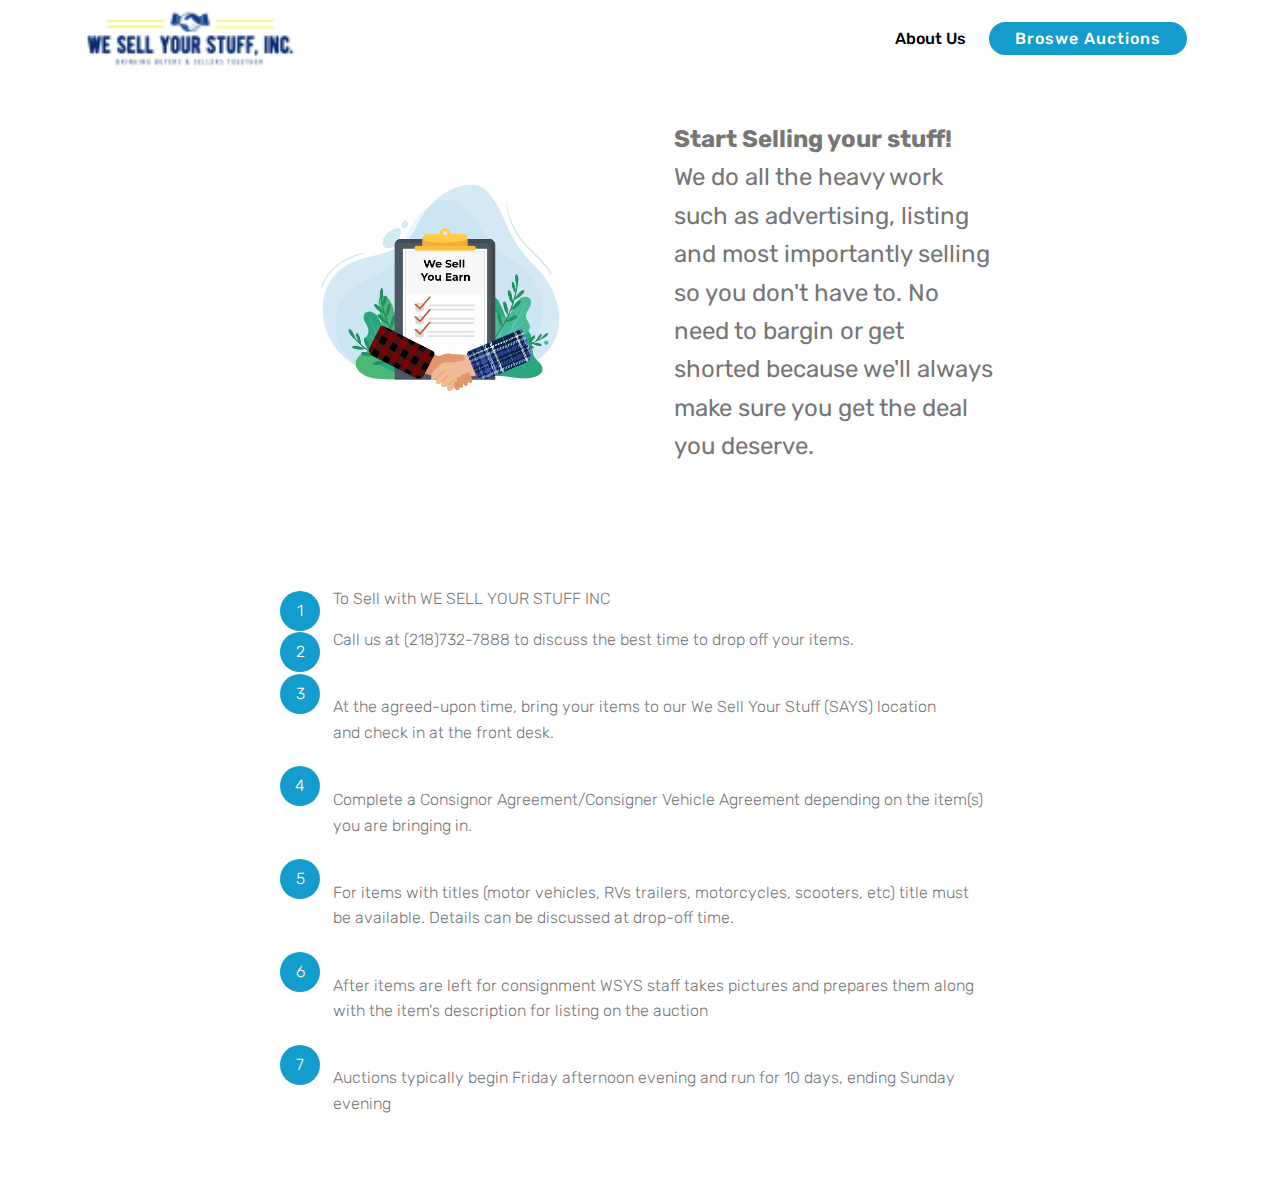
==== commit 2d14ad35: "Update header" ====
--- a/sell.html
+++ b/sell.html
@@ -6,7 +6,7 @@
   <meta http-equiv="X-UA-Compatible" content="IE=edge">
   <meta name="generator" content="Mobirise v4.11.3, mobirise.com">
   <meta name="viewport" content="width=device-width, initial-scale=1, minimum-scale=1">
-  <link rel="shortcut icon" href="assets/images/blue-hands-shaking-icon-86209-122x133.png" type="image/x-icon">
+  <link rel="shortcut icon" href="assets/images/wsys-logo1-112x31.png" type="image/x-icon">
   <meta name="description" content="Web Page Creator Description">
   
   <title>Consignment</title>
@@ -39,7 +39,7 @@
             <div class="navbar-brand">
                 <span class="navbar-logo">
                     <a href="https://mobirise.co">
-                        <img src="assets/images/blue-hands-shaking-icon-86209-122x133.png" alt="Mobirise" title="" style="height: 3.8rem;">
+                        <img src="assets/images/wsys-logo1-112x31.png" alt="Mobirise" title="" style="height: 3.8rem;">
                     </a>
                 </span>
                 
@@ -57,7 +57,7 @@
     </nav>
 </section>
 
-<section class="engine"><a href="https://mobirise.info/q">free responsive website templates</a></section><section class="mbr-section content6 cid-rFRnSzT2bj" id="content6-6">
+<section class="engine"><a href="https://mobirise.info/k">develop free website</a></section><section class="mbr-section content6 cid-rFRnSzT2bj" id="content6-6">
     
      
     
--- a/assets/mobirise/css/mbr-additional.css
+++ b/assets/mobirise/css/mbr-additional.css
@@ -951,11 +951,6 @@
 .cid-rFRfF0WwJ8 .collapsed .navbar-collapse.collapsing .navbar-buttons:last-child,
 .cid-rFRfF0WwJ8 .collapsed .navbar-collapse.show .navbar-buttons:last-child {
   margin-bottom: 1rem;
-}
-@media (min-width: 1024px) {
-  .cid-rFRfF0WwJ8 .collapsed:not(.navbar-short) .navbar-collapse {
-    max-height: calc(98.5vh - 3.8rem);
-  }
 }
 .cid-rFRfF0WwJ8 .collapsed button.navbar-toggler {
   display: block;
@@ -1109,7 +1104,7 @@
   color: #767676 !important;
 }
 .cid-rFRfGKAX1N {
-  background-image: url("../../../assets/images/2-1272x754.png");
+  background-image: url("../../../assets/images/bg-1268x827.png");
 }
 .cid-rGjtWQRH5Q {
   padding-top: 90px;
@@ -1619,11 +1614,6 @@
 .cid-rFRfF0WwJ8 .collapsed .navbar-collapse.show .navbar-buttons:last-child {
   margin-bottom: 1rem;
 }
-@media (min-width: 1024px) {
-  .cid-rFRfF0WwJ8 .collapsed:not(.navbar-short) .navbar-collapse {
-    max-height: calc(98.5vh - 3.8rem);
-  }
-}
 .cid-rFRfF0WwJ8 .collapsed button.navbar-toggler {
   display: block;
 }
--- a/assets/mobirise/css/mbr-additional.css
+++ b/assets/mobirise/css/mbr-additional.css
@@ -951,11 +951,6 @@
 .cid-rFRfF0WwJ8 .collapsed .navbar-collapse.collapsing .navbar-buttons:last-child,
 .cid-rFRfF0WwJ8 .collapsed .navbar-collapse.show .navbar-buttons:last-child {
   margin-bottom: 1rem;
-}
-@media (min-width: 1024px) {
-  .cid-rFRfF0WwJ8 .collapsed:not(.navbar-short) .navbar-collapse {
-    max-height: calc(98.5vh - 3.8rem);
-  }
 }
 .cid-rFRfF0WwJ8 .collapsed button.navbar-toggler {
   display: block;
@@ -1109,7 +1104,7 @@
   color: #767676 !important;
 }
 .cid-rFRfGKAX1N {
-  background-image: url("../../../assets/images/2-1272x754.png");
+  background-image: url("../../../assets/images/bg-1268x827.png");
 }
 .cid-rGjtWQRH5Q {
   padding-top: 90px;
@@ -1619,11 +1614,6 @@
 .cid-rFRfF0WwJ8 .collapsed .navbar-collapse.show .navbar-buttons:last-child {
   margin-bottom: 1rem;
 }
-@media (min-width: 1024px) {
-  .cid-rFRfF0WwJ8 .collapsed:not(.navbar-short) .navbar-collapse {
-    max-height: calc(98.5vh - 3.8rem);
-  }
-}
 .cid-rFRfF0WwJ8 .collapsed button.navbar-toggler {
   display: block;
 }
